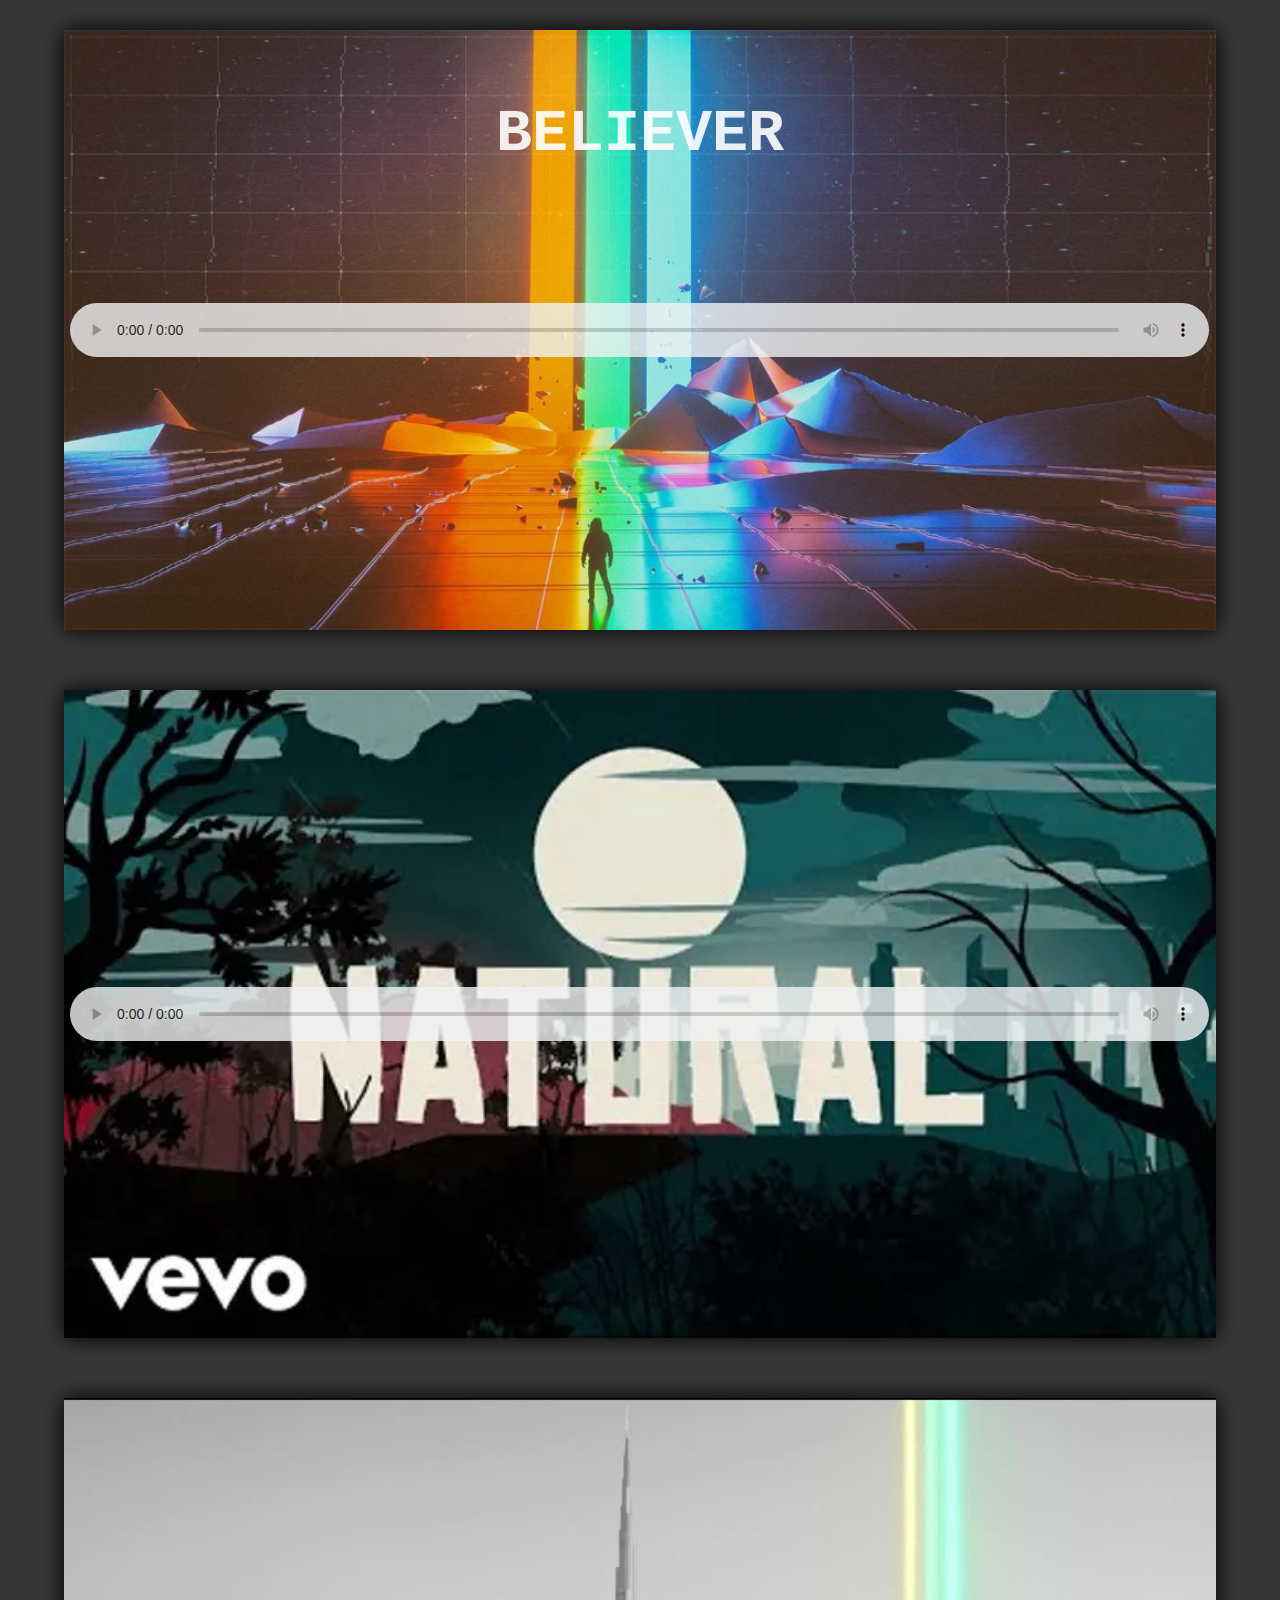
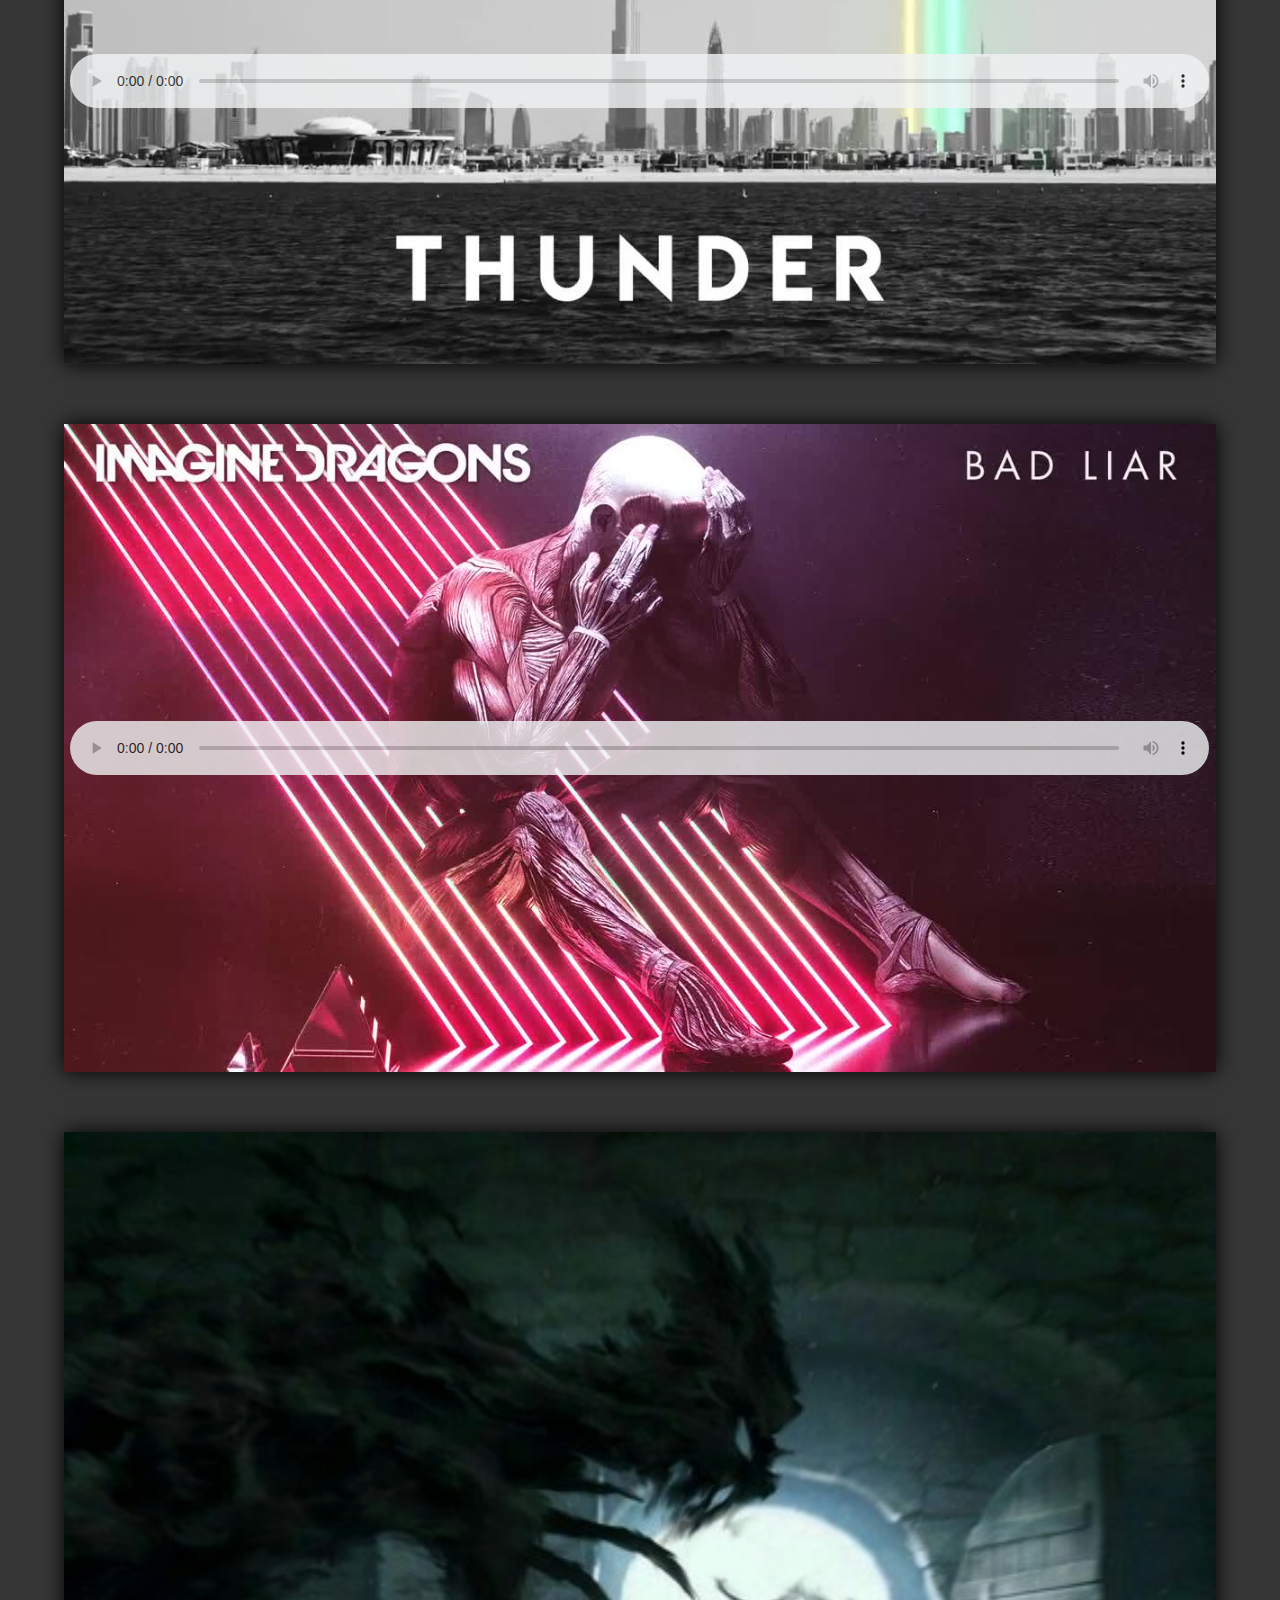
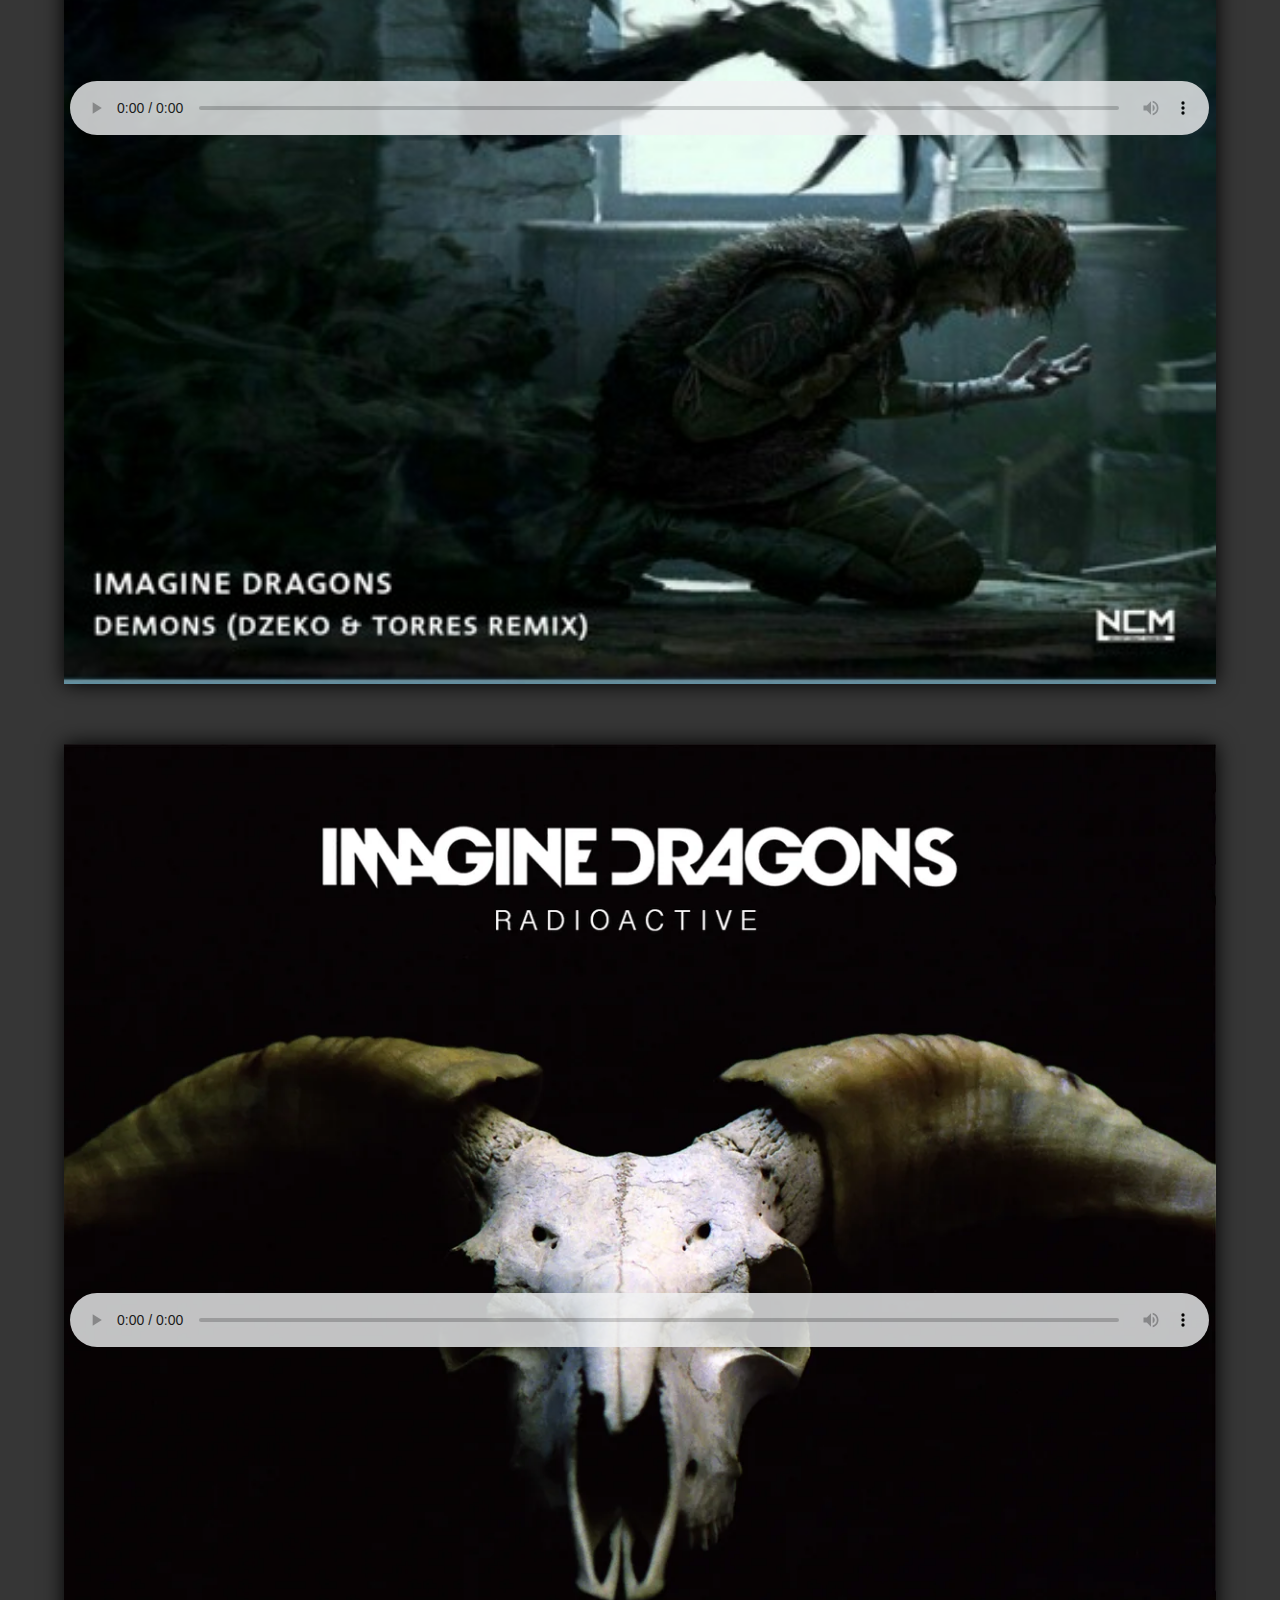
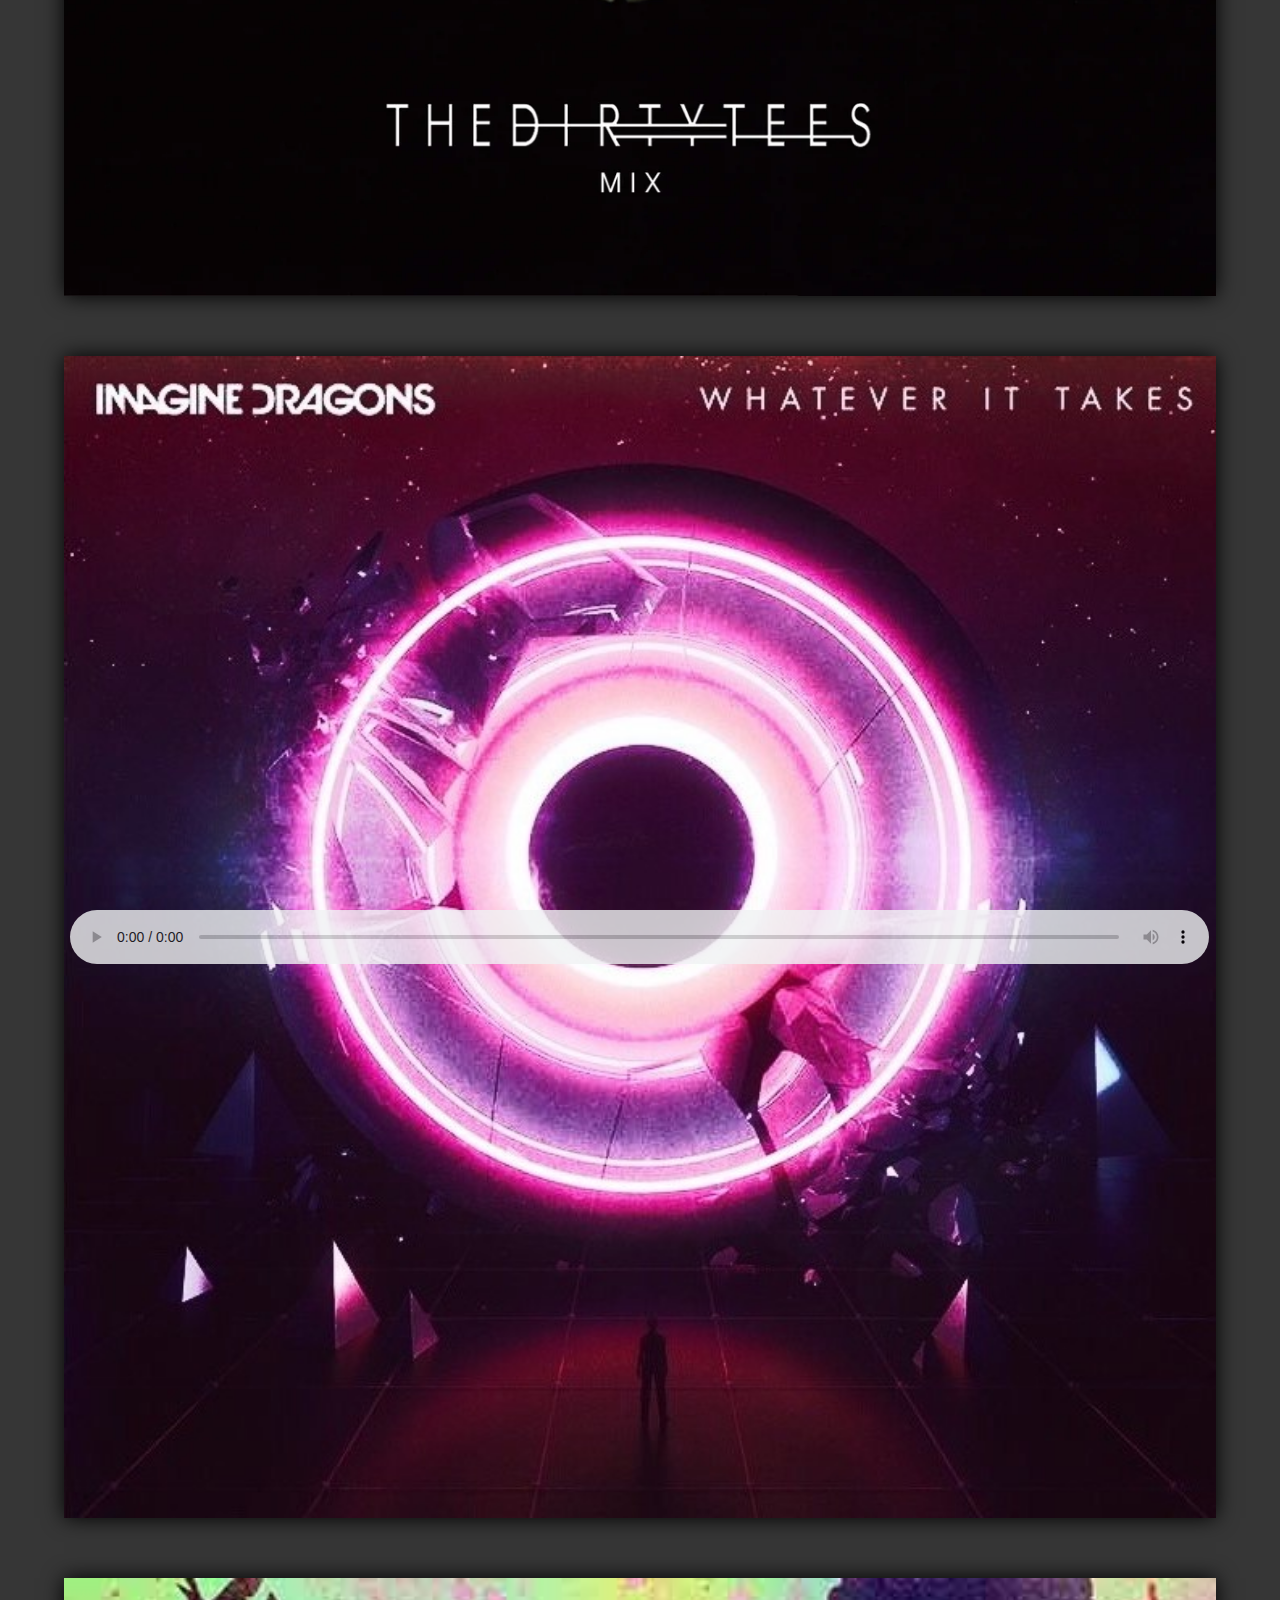
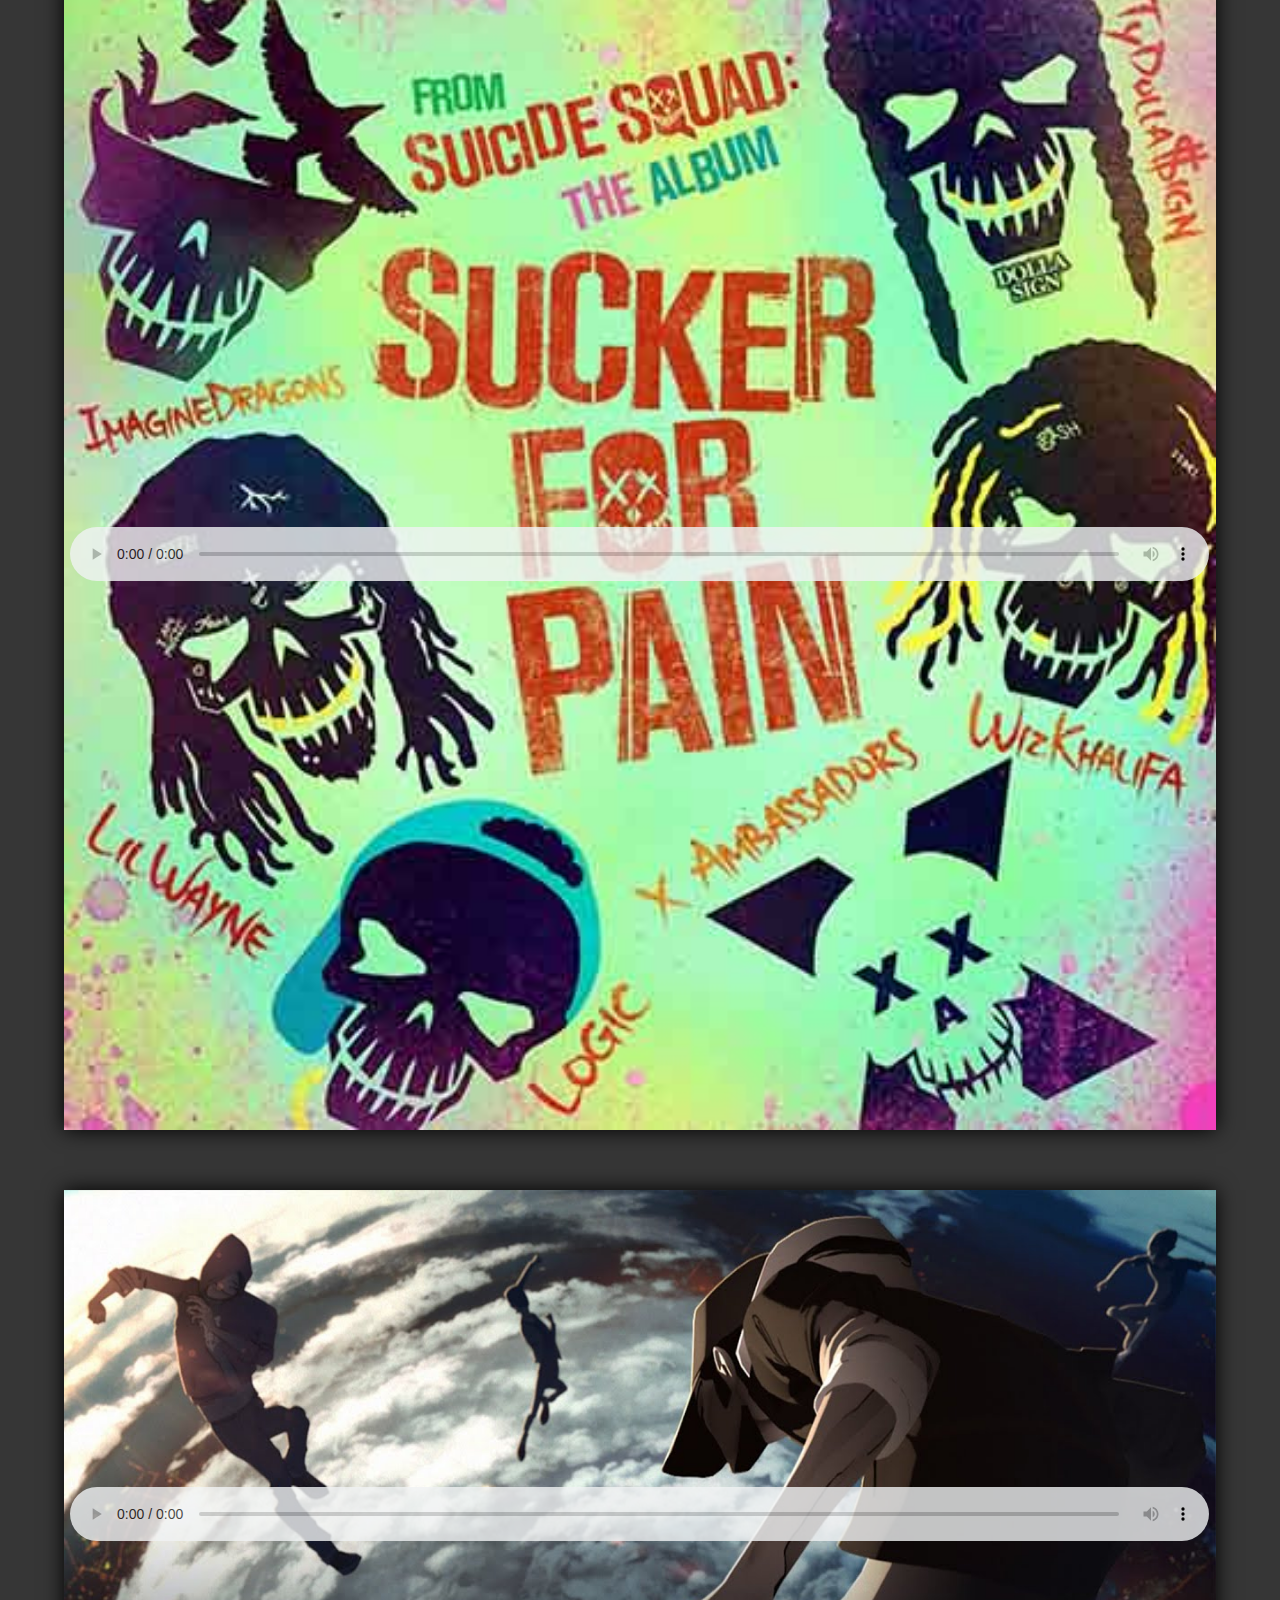
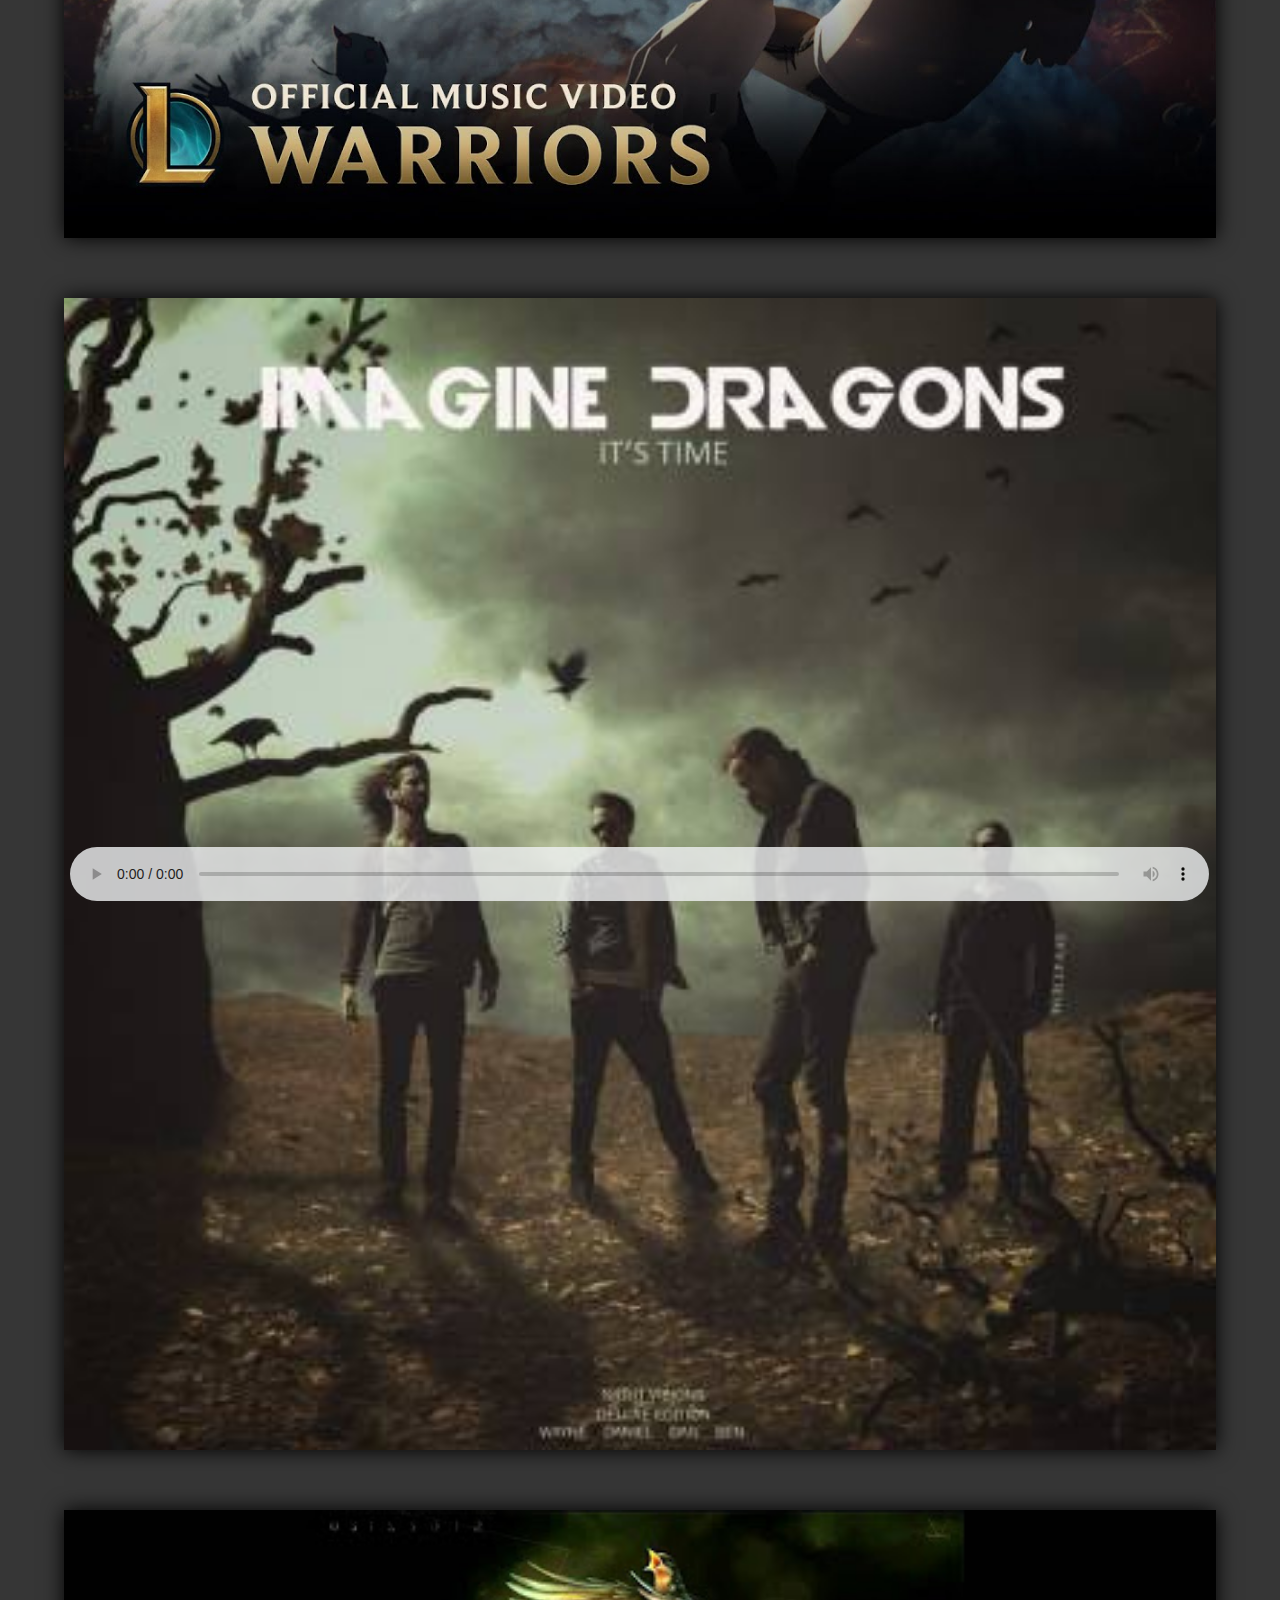
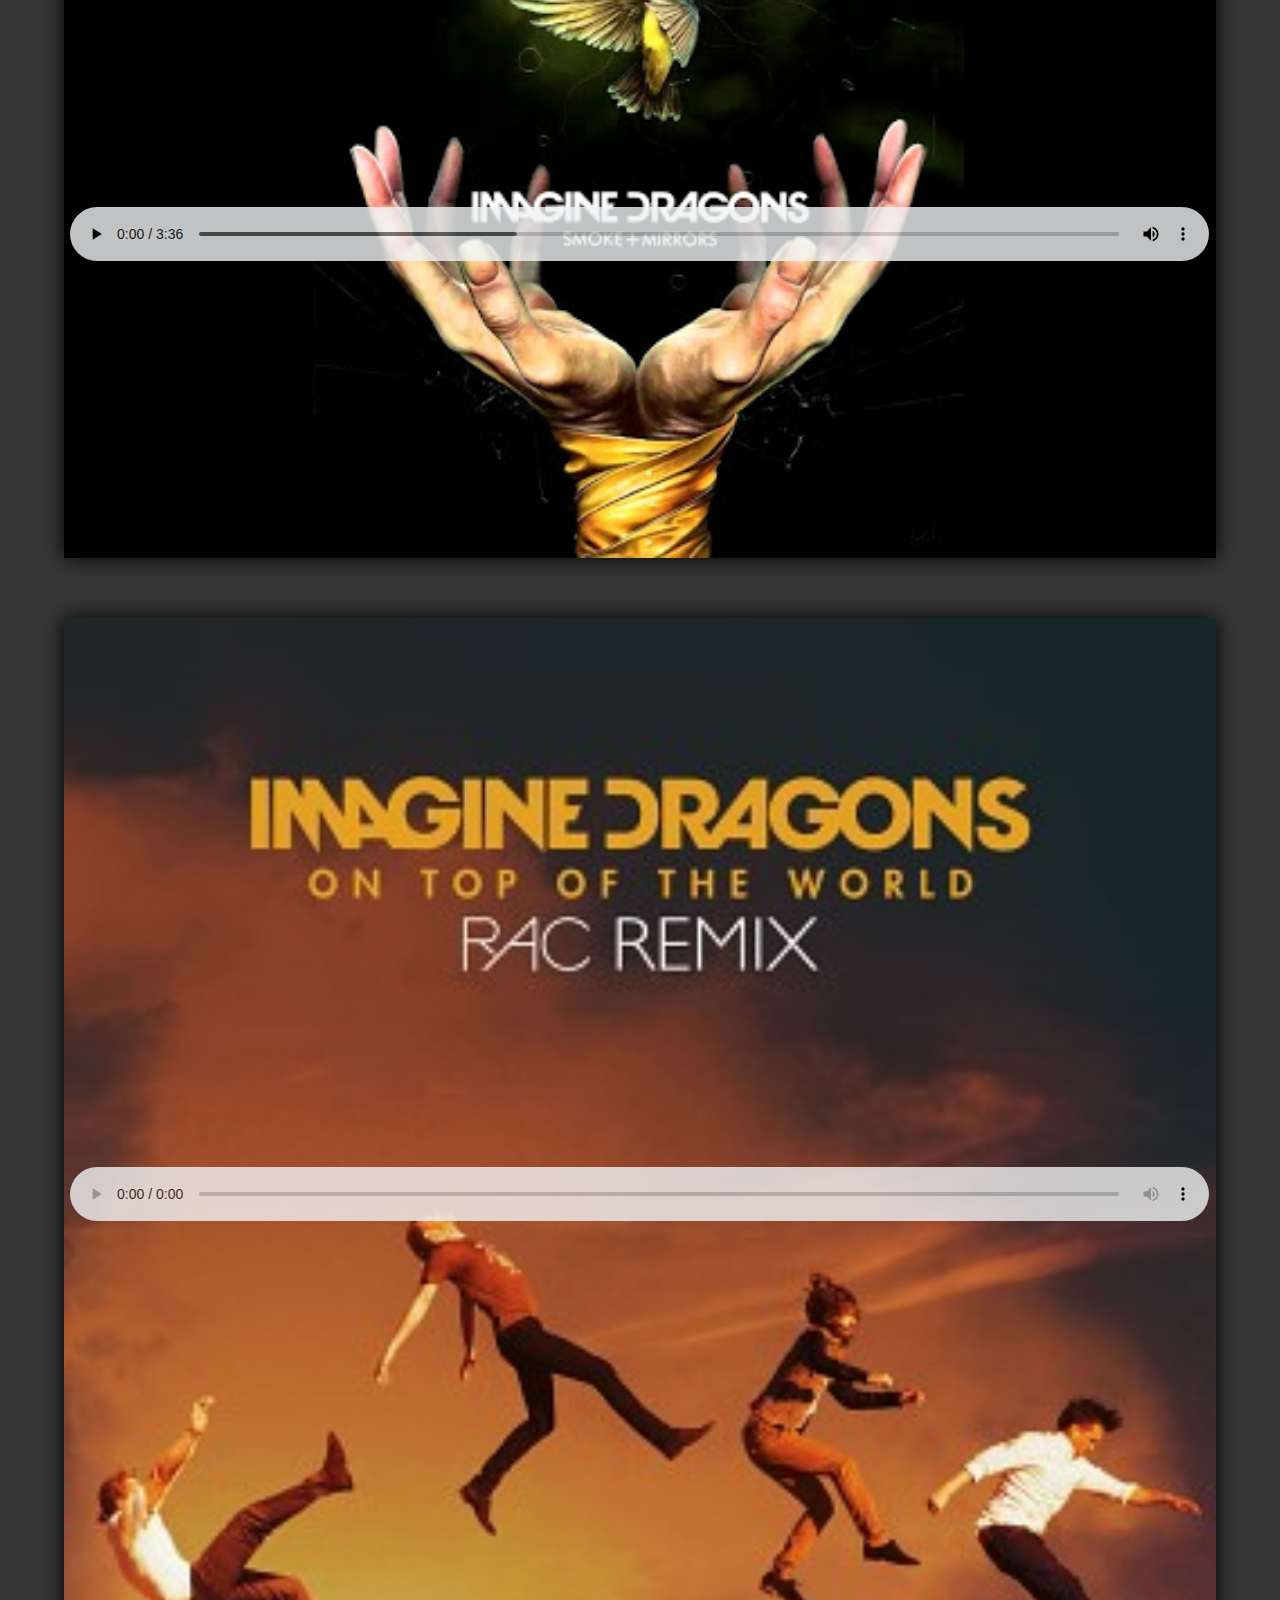
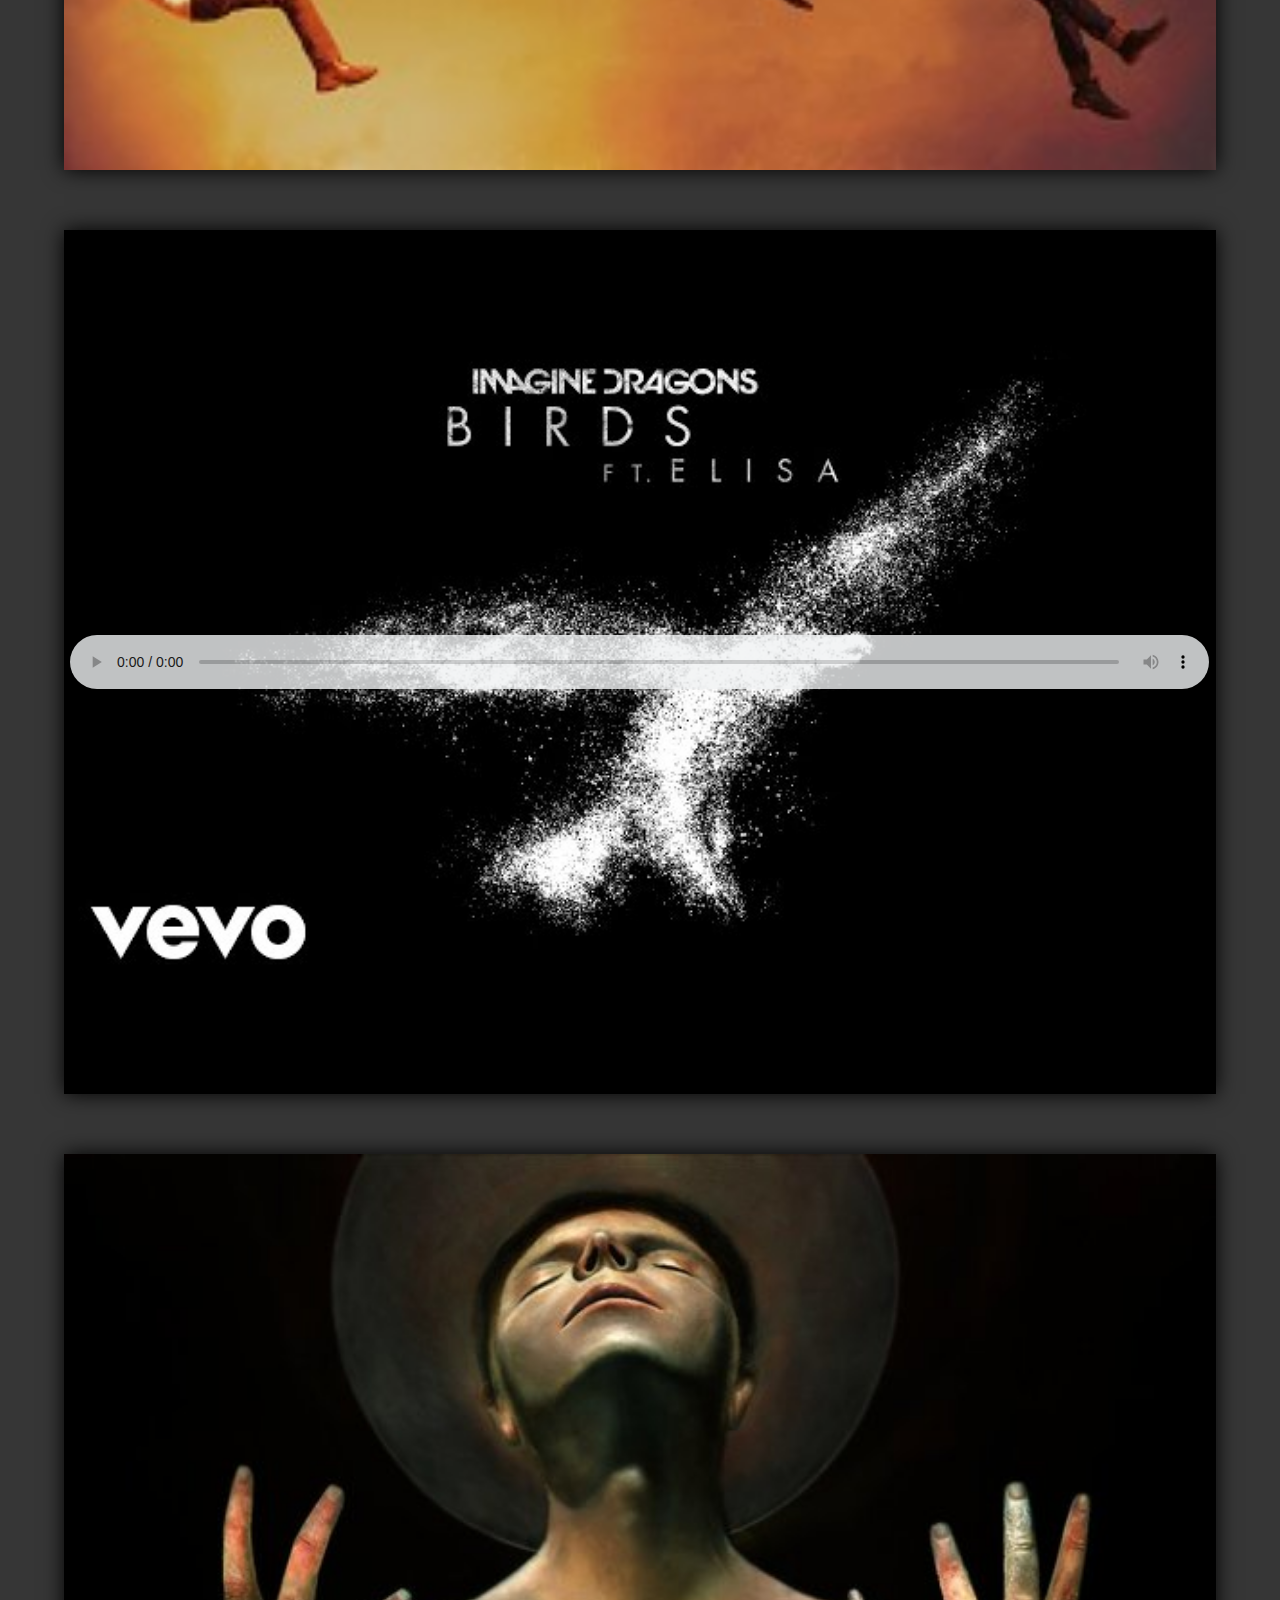
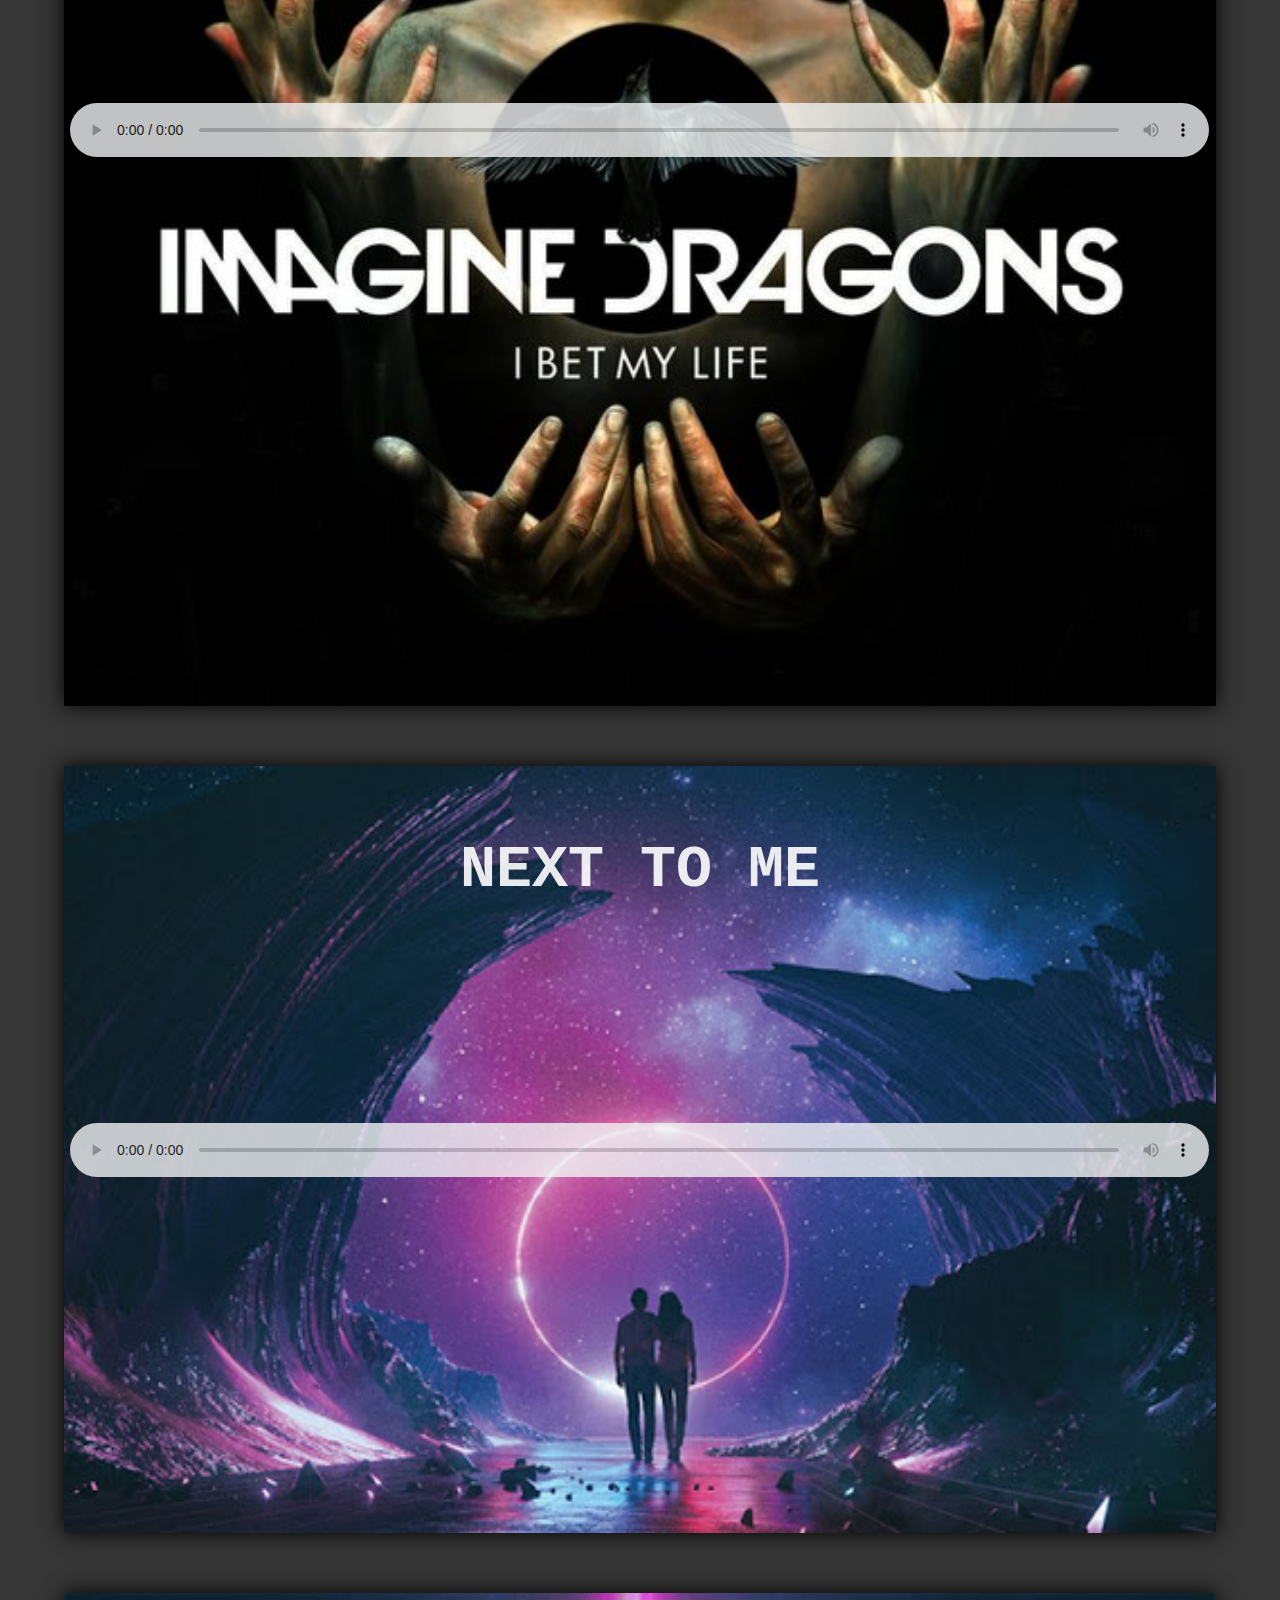
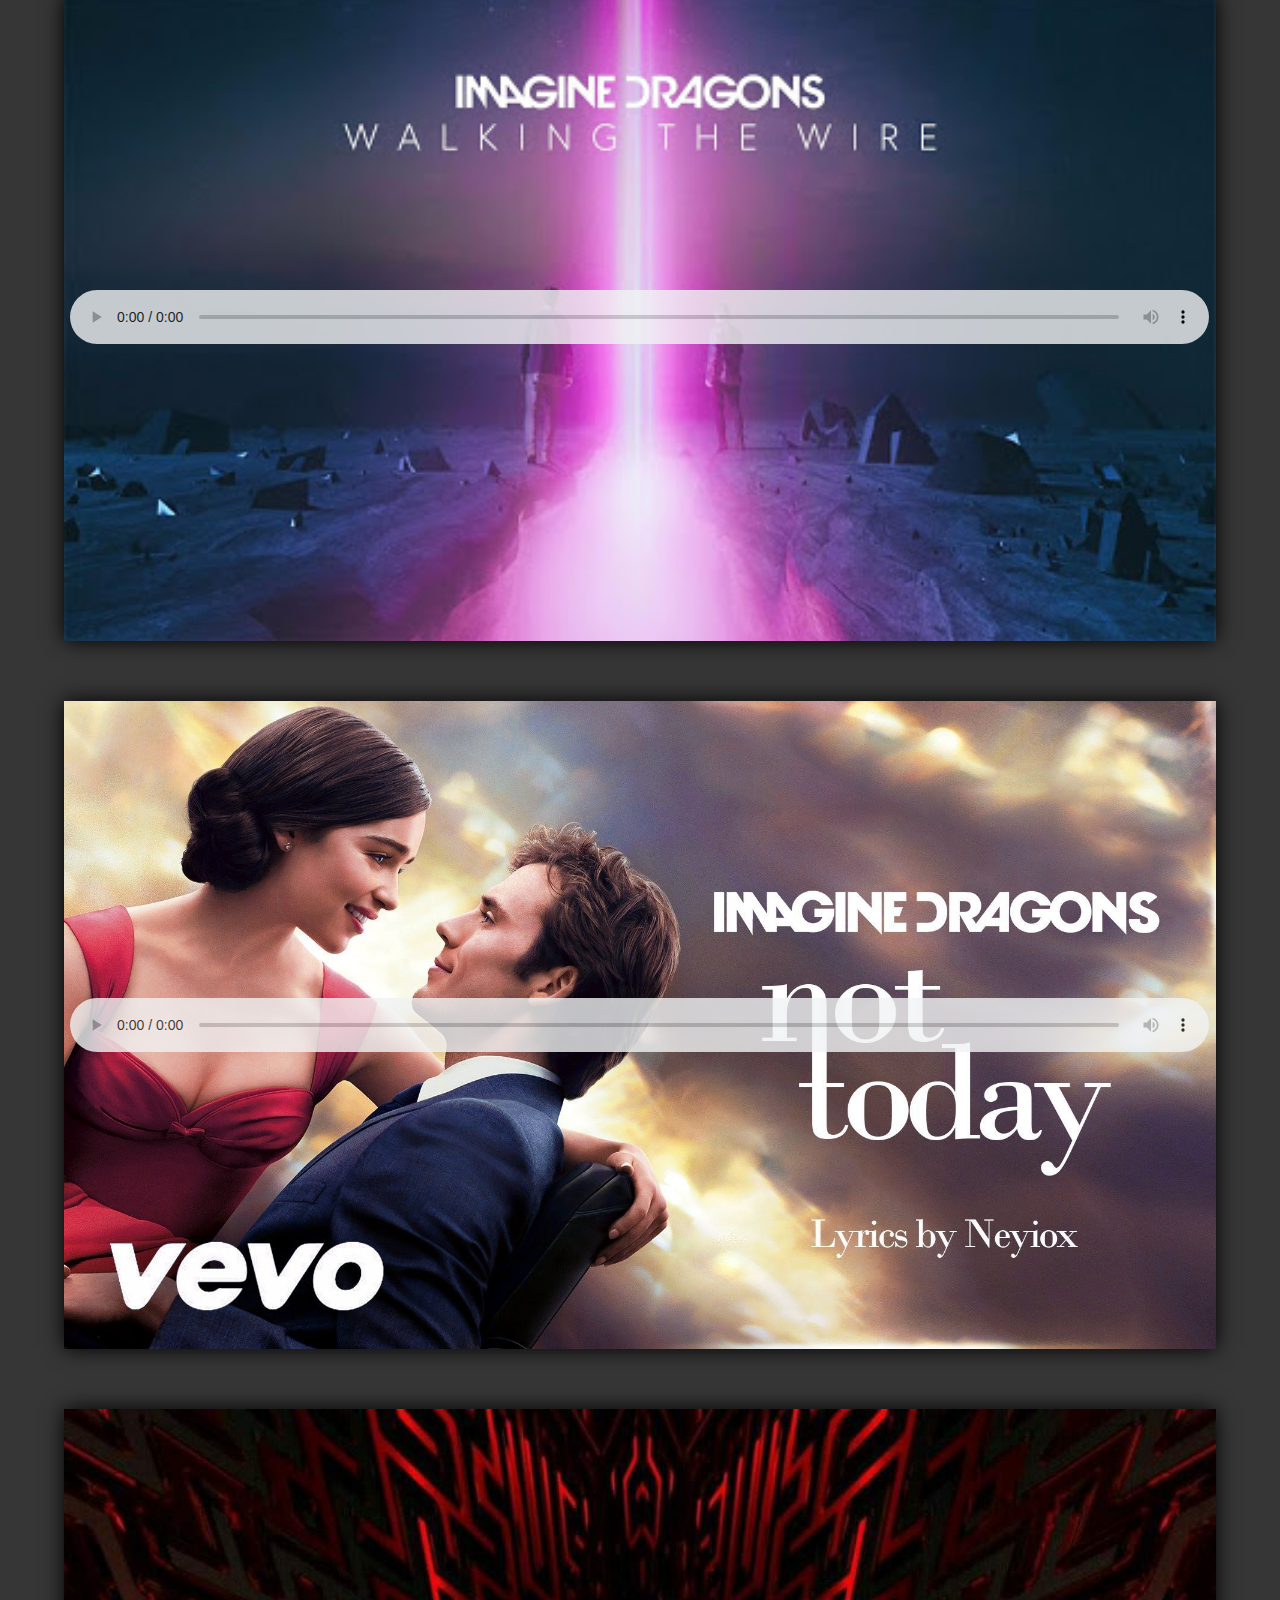
==== index.html @ 6bf40a87 "Add files via upload" ====
<!DOCTYPE html>
<html lang="en">
<head>
    <meta charset="UTF-8">
    <meta name="viewport" content="width=device-width, initial-scale=1.0">
    <link rel="stylesheet" href="style.css">
    <link rel="shortcut icon" href="songs/logo.png" type="image/png">
    <title>ImagineDragonsMusic</title>
</head>
<body>
    <div class="lo" id="lo"></div>
    <div class="lod" id="lod"></div>
    <div class="beliv" id="beliv">
        <H1>BELIEVER</H1>
        <img src="songs/belivet_im.jpg" alt="" class="bel_img" id="bel_img">
        <audio src="songs/beliv.mp3" controls loop><source src="beliv.mp3" type="audio/mpeg">error</audio>
    </div>
    <div class="nat" id="nat">
        <img src="songs/i.webp" alt="" class="bel_img" id="bel_img">
        <audio src="songs/natural.mp3" controls loop><source src="natural.mp3" type="audio/mpeg">error</audio>
    </div>
    <div class="thu" id="thu">
        <img src="songs/thunder_im.jpg" alt="" class="bel_img" id="bel_img">
        <audio src="songs/thunder.mp3" controls loop><source src="thunder.mp3" type="audio/mpeg">error</audio>
    </div>
    <div class="bad-l" id="bad-l">
        <img src="songs/Bad-Liar_im.jpg" alt="" class="bel_img" id="bel_img">
        <audio src="songs/Bad-Liar.mp3" controls loop><source src="Bad-Liar.mp3" type="audio/mpeg">error</audio>
    </div>
    <div class="dem" id="dem">
        <img src="songs/demons_im.jpg" alt="" class="bel_img" id="bel_img">
        <audio src="songs/demons.mp3" controls loop><source src="demons.mp3" type="audio/mpeg">error</audio>
    </div>
    <div class="rad" id="rad">
        <img src="songs/radioactive.webp" alt="" class="bel_img" id="bel_img">
        <audio src="songs/radioactive_song.mp3" controls loop class="aud6"><source src="demons.mp3" type="audio/mpeg">error</audio>
    </div>
    <div class="weth" id="weth">
        <img src="songs/Weather.jpg" alt="" class="bel_img" id="bel_img">
        <audio src="songs/weather.mp3" controls loop class="aud6"><source src="demons.mp3" type="audio/mpeg">error</audio>
    </div>
    <div class="suk" id="suk">
        <img src="songs/squad.jpg" alt="" class="bel_img" id="bel_img">
        <audio src="songs/squk.mp3" controls loop class="aud6"><source src="demons.mp3" type="audio/mpeg">error</audio>
    </div>
    <div class="suk" id="suk">
        <img src="songs/warrios.jpg" alt="" class="bel_img" id="bel_img">
        <audio src="songs/warr.mp3" controls loop class="aud6"><source src="warr.mp3" type="mpeg">error</audio>
    </div>
    <div class="suk" id="suk">
        <img src="songs/time_im.jpg" alt="" class="bel_img" id="bel_img">
        <audio src="songs/its time.mp3" controls loop class="aud6"><source src="warr.mp3" type="mpeg">error</audio>
    </div>
    <div class="suk" id="suk">
        <img src="songs/sorry_im.jpg" alt="" class="bel_img" id="bel_img">
        <audio src="songs/i am sorry.mp3" controls loop class="aud6"><source src="warr.mp3" type="mpeg">error</audio>
    </div>
    <div class="suk" id="suk">
        <img src="songs/world.jpg" alt="" class="bel_img" id="bel_img">
        <audio src="songs/world.mp3" controls loop class="aud6"><source src="warr.mp3" type="mpeg">error</audio>
    </div>
    <div class="suk" id="suk">
        <img src="songs/bird.jpg" alt="" class="bel_img" id="bel_img">
        <audio src="songs/birds.mp3" controls loop class="aud6"><source src="warr.mp3" type="mpeg">error</audio>
    </div>
    <div class="suk" id="suk">
        <img src="songs/life.jpg" alt="" class="bel_img" id="bel_img">
        <audio src="songs/life.mp3" controls loop class="aud6"><source src="warr.mp3" type="mpeg">error</audio>
    </div>
    <div class="suk" id="suk">
        <h1>NEXT TO ME</h1>
        <img src="songs/Next.jpg" alt="" class="bel_img" id="bel_img">
        <audio src="songs/Next.mp3" controls loop class="aud6"><source src="warr.mp3" type="mpeg">error</audio>
    </div>
    <div class="suk" id="suk">
        <img src="songs/here.jpg" alt="" class="bel_img" id="bel_img">
        <audio src="songs/were.mp3" controls loop class="aud6"><source src="warr.mp3" type="mpeg">error</audio>
    </div>
    <div class="suk" id="suk">
        <img src="songs/today.jpg" alt="" class="bel_img" id="bel_img">
        <audio src="songs/today.mp3" controls loop class="aud6"><source src="warr.mp3" type="mpeg">error</audio>
    </div>
    <div class="suk" id="suk">
        <img src="songs/are.jpg" alt="" class="bel_img" id="bel_img">
        <audio src="songs/are.mp3" controls loop class="aud6"><source src="warr.mp3" type="mpeg">error</audio>
    </div>
    <div class="suk" id="suk">
        <img src="songs/zero.jpg" alt="" class="bel_img" id="bel_img">
        <audio src="songs/zero.mp3" controls loop class="aud6"><source src="warr.mp3" type="mpeg">error</audio>
    </div>
    <div class="suk" id="suk">
        <img src="songs/mons.png" alt="" class="bel_img" id="bel_img">
        <audio src="songs/mons.mp3" controls loop class="aud6"><source src="warr.mp3" type="mpeg">error</audio>
    </div>
    <div class="suk" id="suk">
        <img src="songs/trouble.jpg" alt="" class="bel_img" id="bel_img">
        <audio src="songs/trouble.mp3" controls loop class="aud6"><source src="warr.mp3" type="mpeg">error</audio>
    </div>
    <div class="suk" id="suk">
        <h1 class="k">BLEEDING OUT</h1>
        <img src="songs/out.jpg" alt="" class="bel_img" id="bel_img">
        <audio src="songs/out.mp3" controls loop class="aud6"><source src="warr.mp3" type="mpeg">error</audio>
    </div>
    <script src="index.js">
       
    </script>
</body>
</html>
---- style.css ----
div{
    display: grid;
    padding-top: 30px;
    padding-bottom: 30px;
    margin-top: 0px;
    background: rgb( 54, 54, 54);
    position: relative;
    /*box-shadow: inset 0px 0px 30px rgb(0, 0, 0),
                0px 0px 60px rgb(0, 0, 0);
    border-bottom: #fcce00 5px solid;       
    border-top: #fcce00 5px solid;*/
}
img{
    width: 90%;
    margin: auto;
    box-shadow: 0px 0px 20px rgb(0, 0, 0);
}
audio{
    width: 89%;
    border:none;
    border-radius: none;
    margin-left: auto;
    margin-right: auto;
    left: 0;
    right: 0;
    text-align: center;
    opacity: 0.8;
    position: absolute;
    top: 50%;
    transform: translate(0,-50%);
    
}
.lo{
    position: fixed;
    width: 100%;
    height: 100%;
    z-index: 2;
    left: 0;
    top: 0;
    background: #000;
}
.lod{
    position: fixed;
    width: 100px;
    height: 100px;
    z-index: 4;
    left: 50%;
    top: 50%;
    margin: 0;
    padding: 0;
    background: #000;
    border: 10px rgb(255, 255, 255) solid;
    transform: translate(-50%,-50%);
    border-radius: 100px;
    border-top-color: blue;
    animation: spinder 900ms infinite linear;
}
.del{
    display: none;
}
@keyframes spinder {
    from{
        transform: translate(-50%,-50%) rotate(0deg);
    }
    100%{
        transform: translate(-50%,-50%) rotate(360deg);
    }
}
h1{
    position: absolute;
    width: 100%;
    text-align: center;
    font-size: 60px;
    margin-top: 100px;
    color: white;
    opacity: 0.9;
    font-family:'Courier New';
}
body{
    display: grid;
    margin: 0;
    padding: 0;
    background: #8121ff;
}
::-webkit-scrollbar {
    width: 10px;
    background: rgb( 54, 54, 54);
}
::-webkit-scrollbar-track {
    -webkit-border-radius: 10px;
    border-radius: 10px;
}
::-webkit-scrollbar-thumb {
    -webkit-border-radius: 10px;
    border-radius: 10px;
    background: linear-gradient(rgb(255, 158, 46),rgb(85, 252, 160),rgb(115, 234, 255)); 
}
@media (min-width:1450px){
    h1{
        position: absolute;
        width: 100%;
        text-align: center;
        font-size: 260px;
        margin-top: 100px;
        color: white;
        opacity: 0.9;
        font-family:'Courier New';
    }
    .k{
        position: absolute;
        width: 100%;
        text-align: center;
        font-size: 180px;
        margin-top: 100px;
        color: white;
        opacity: 0.9;
        font-family:'Courier New';
    }
}
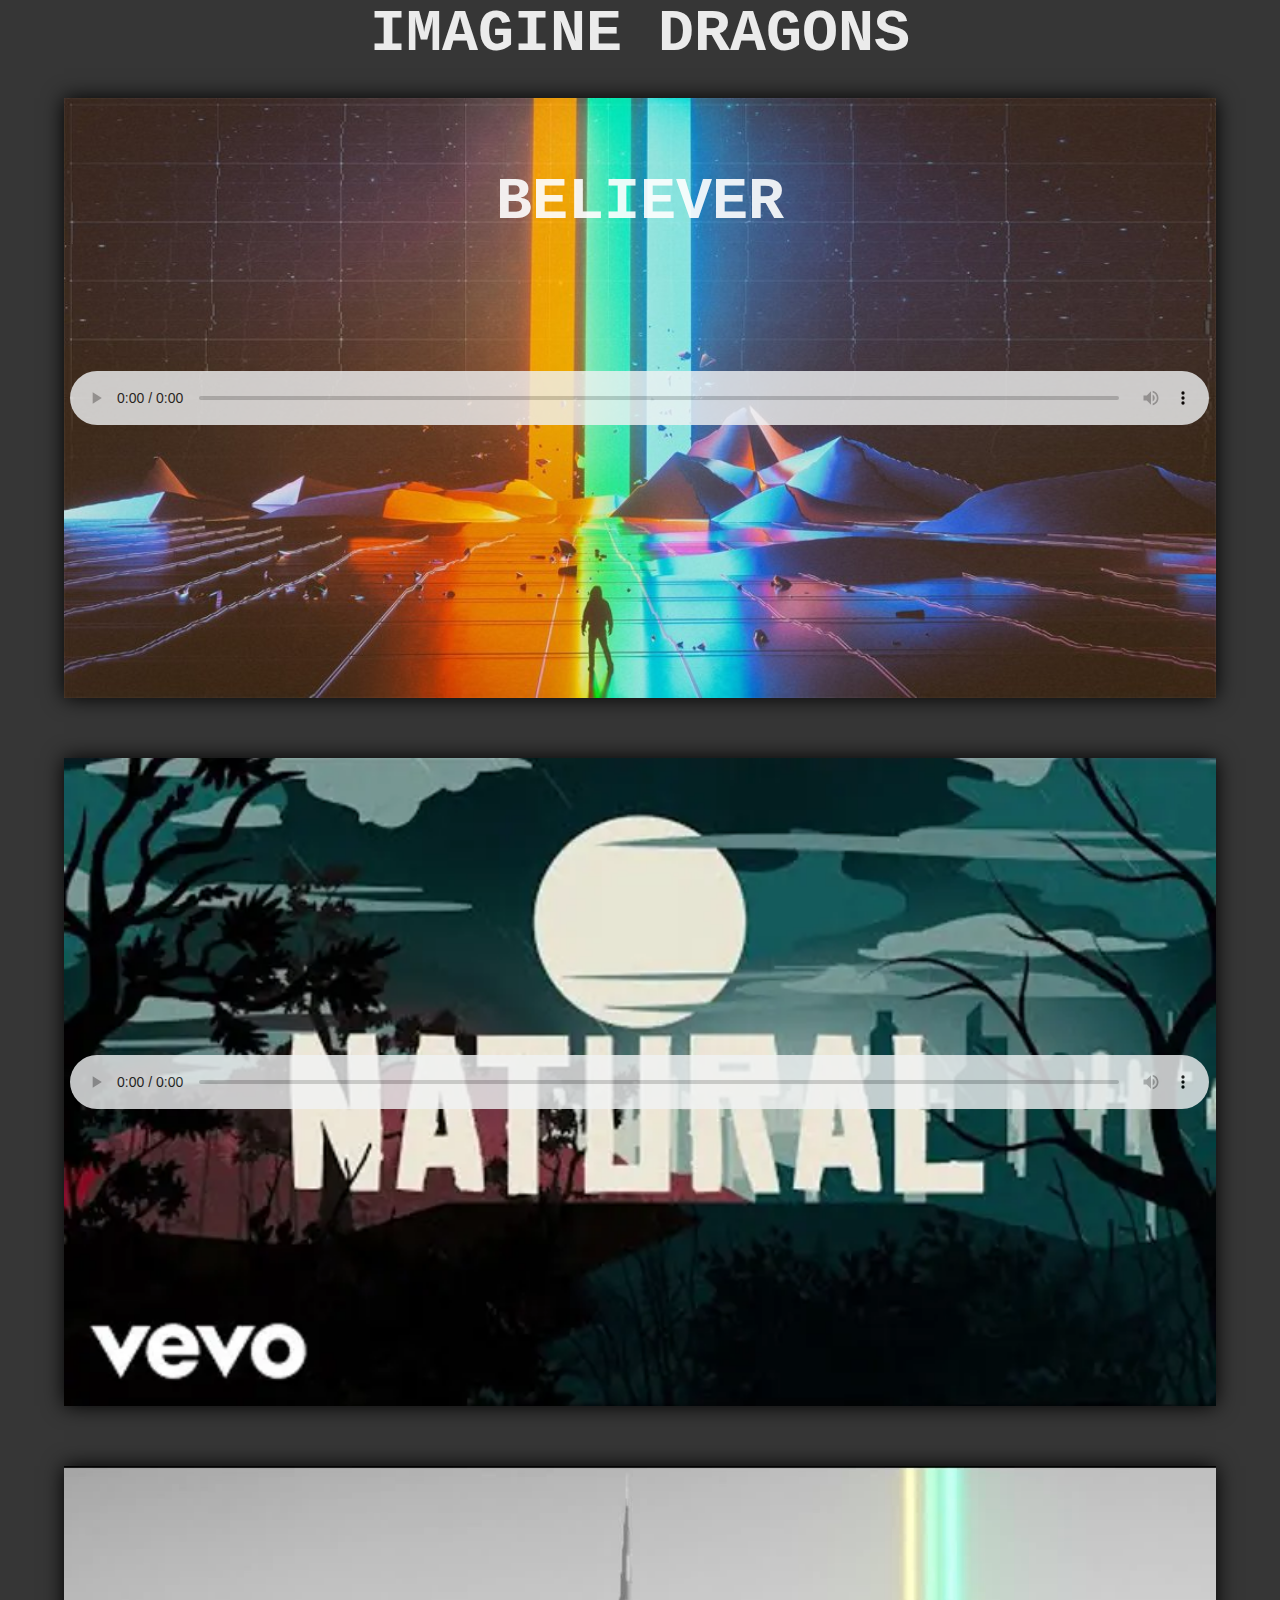
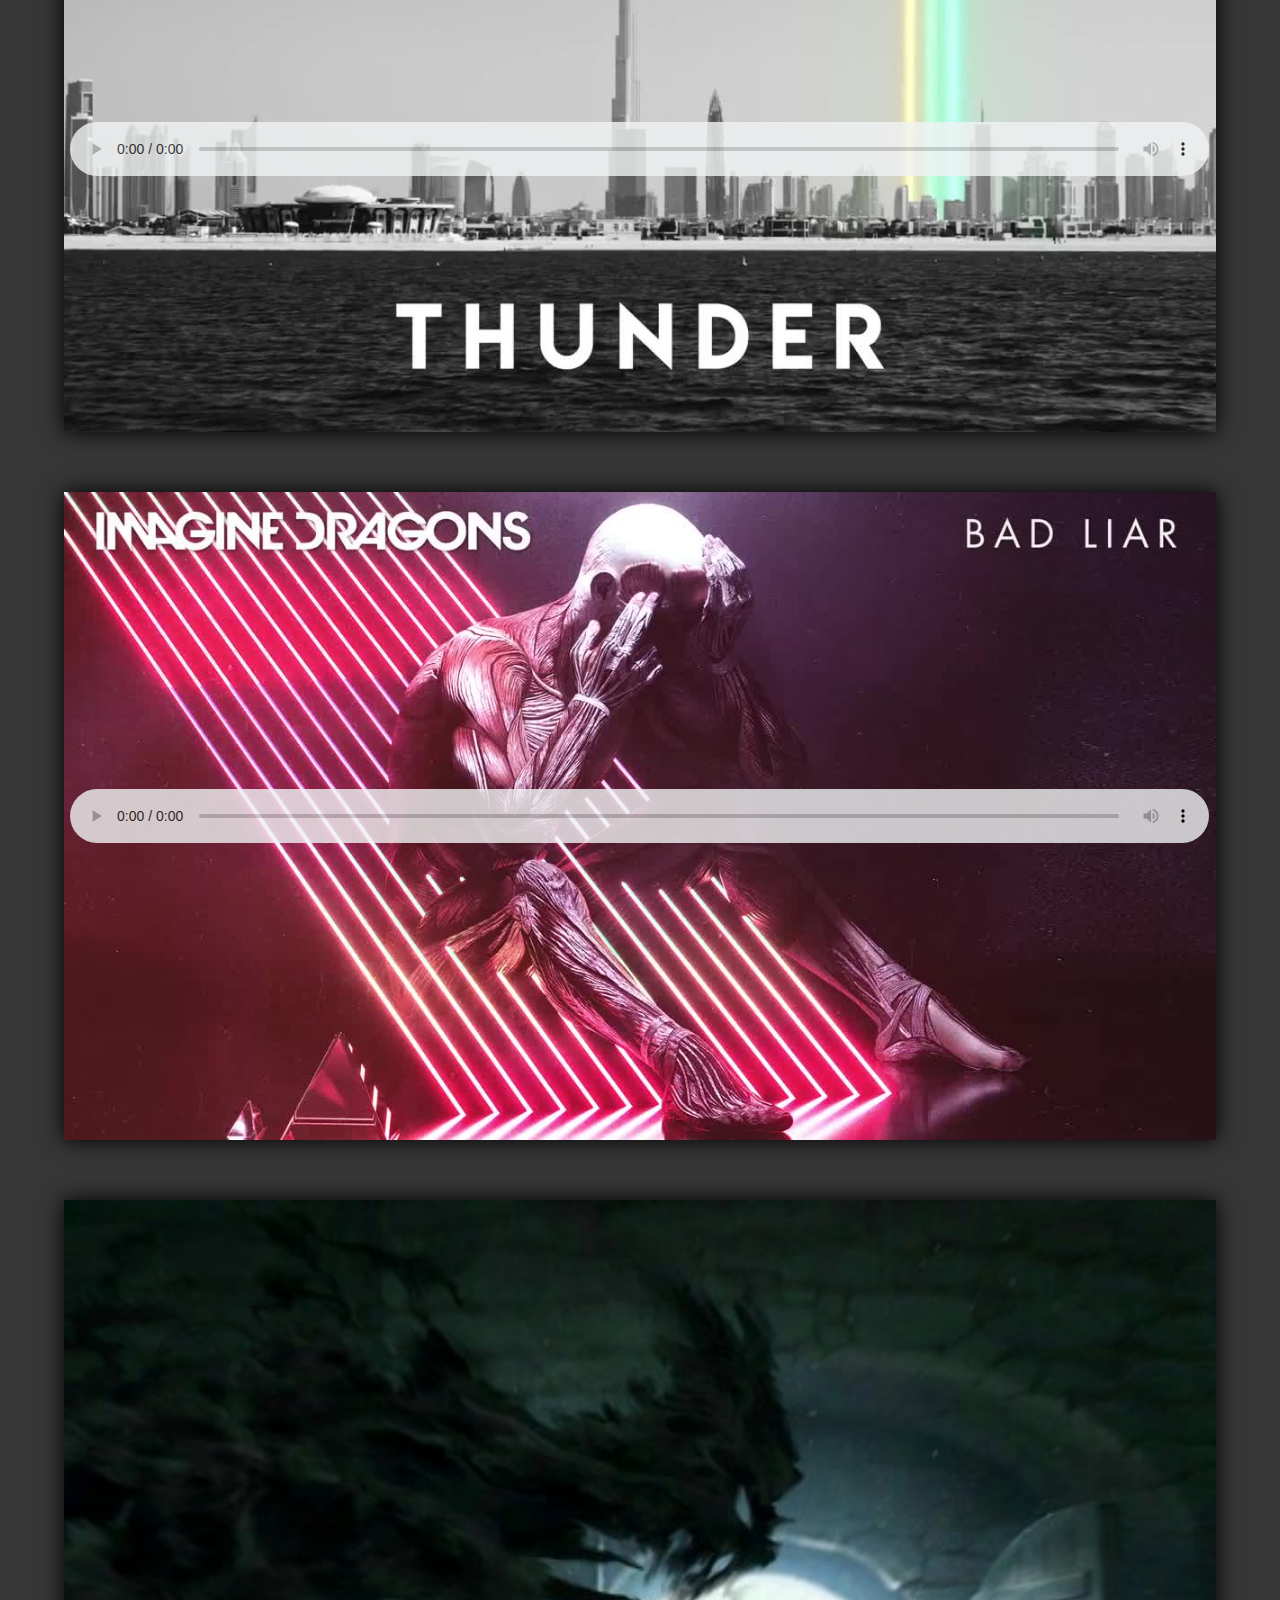
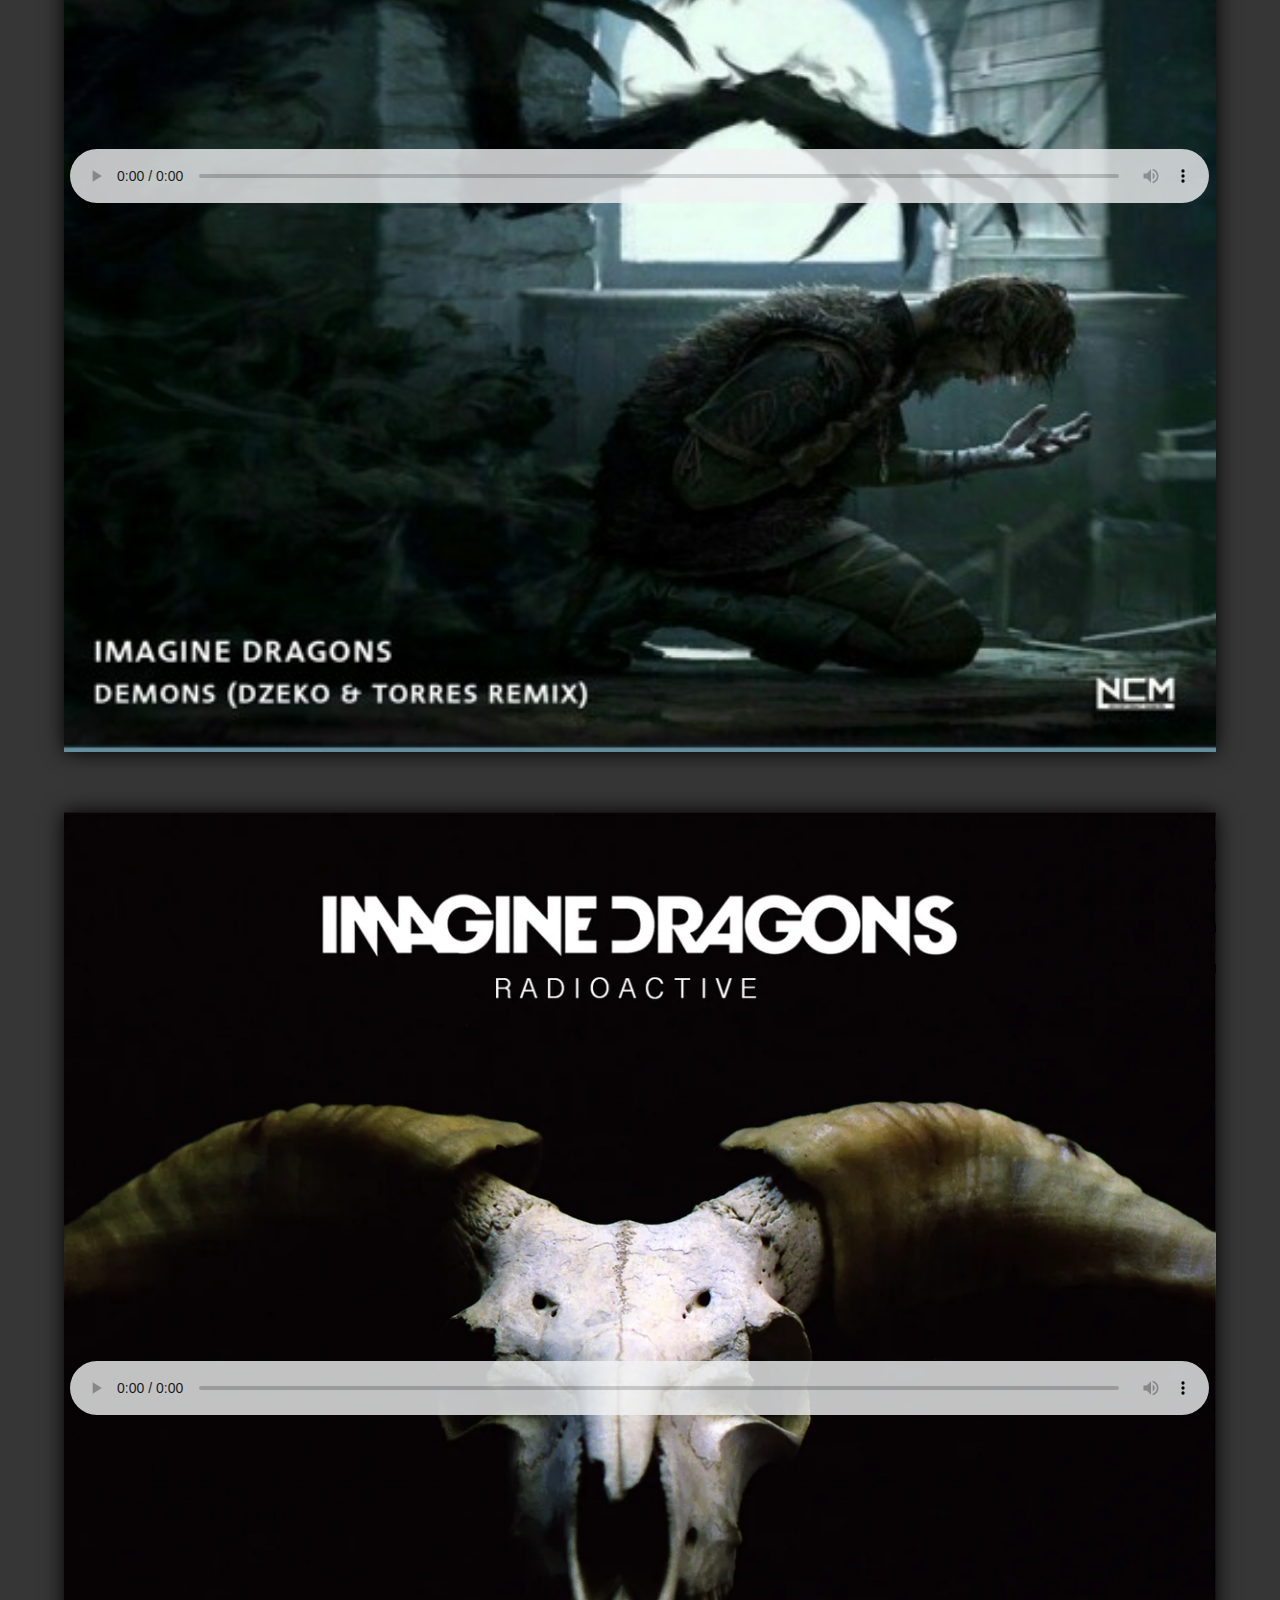
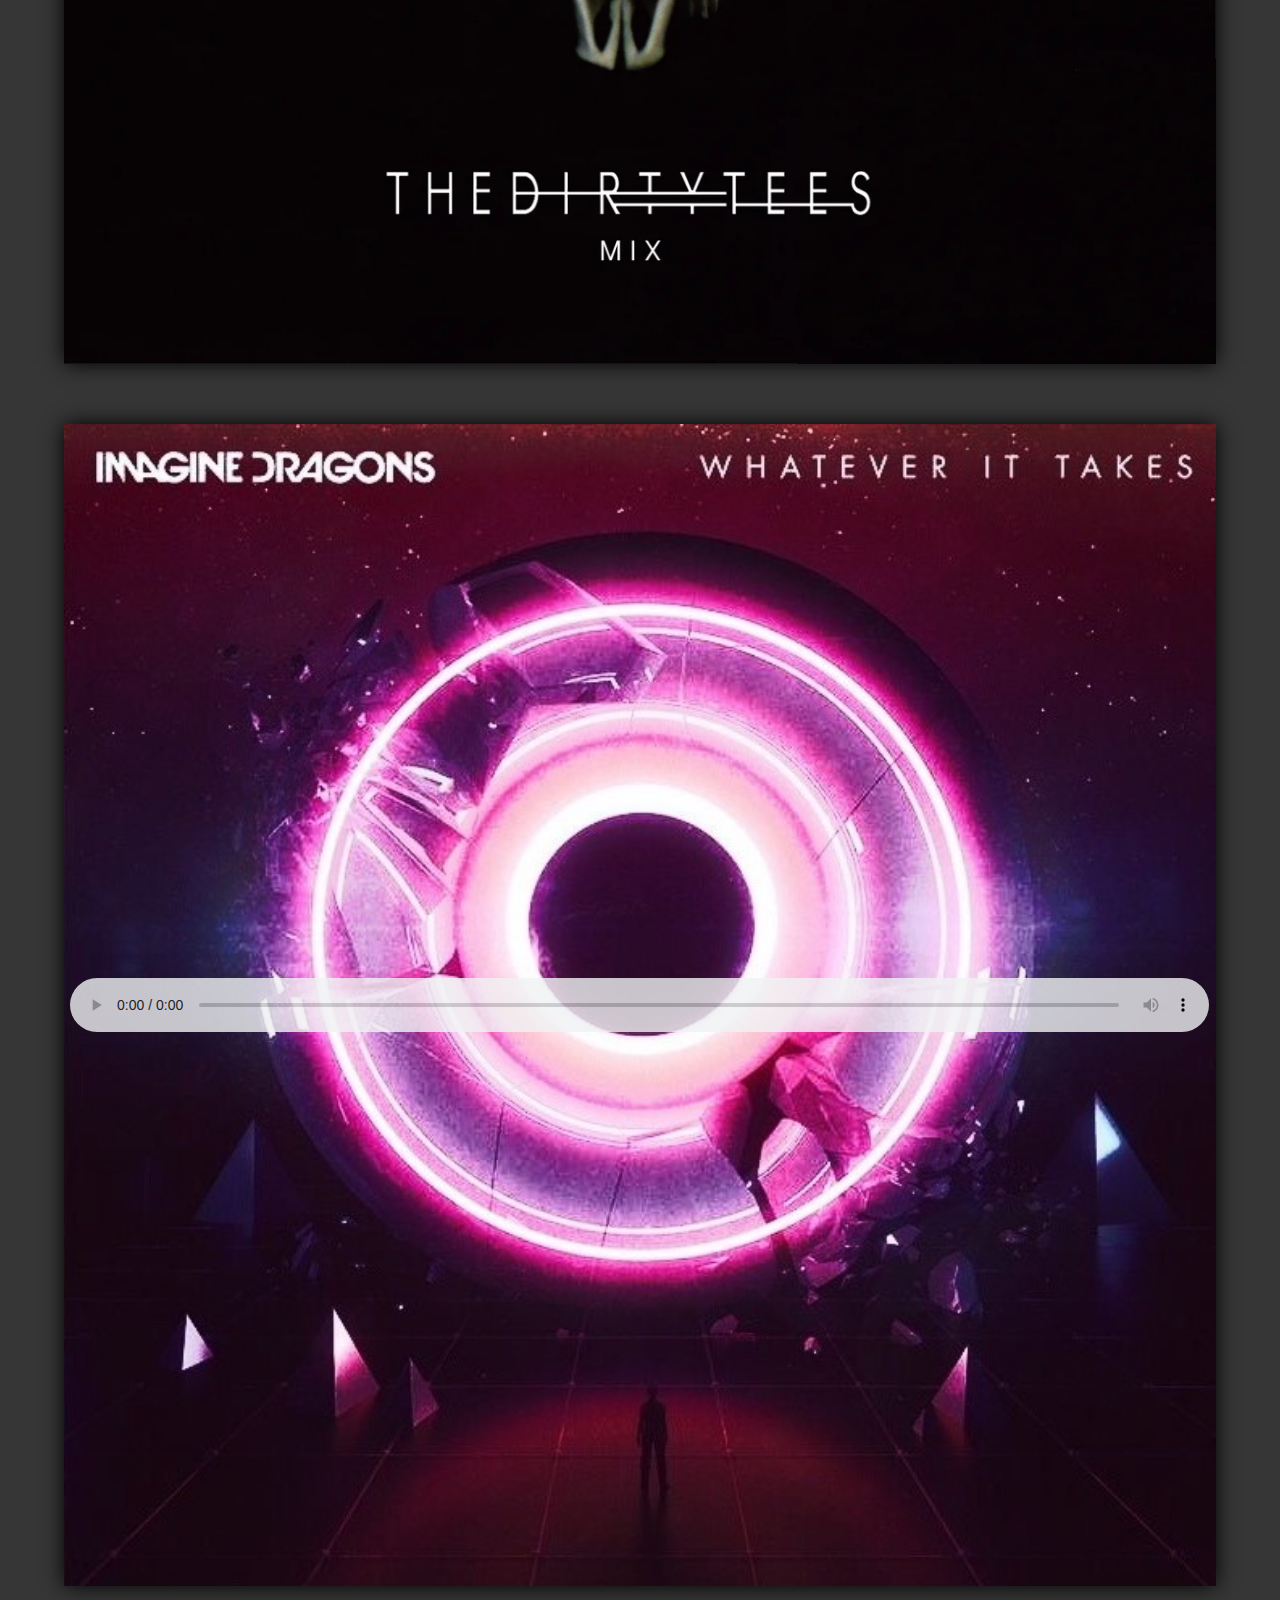
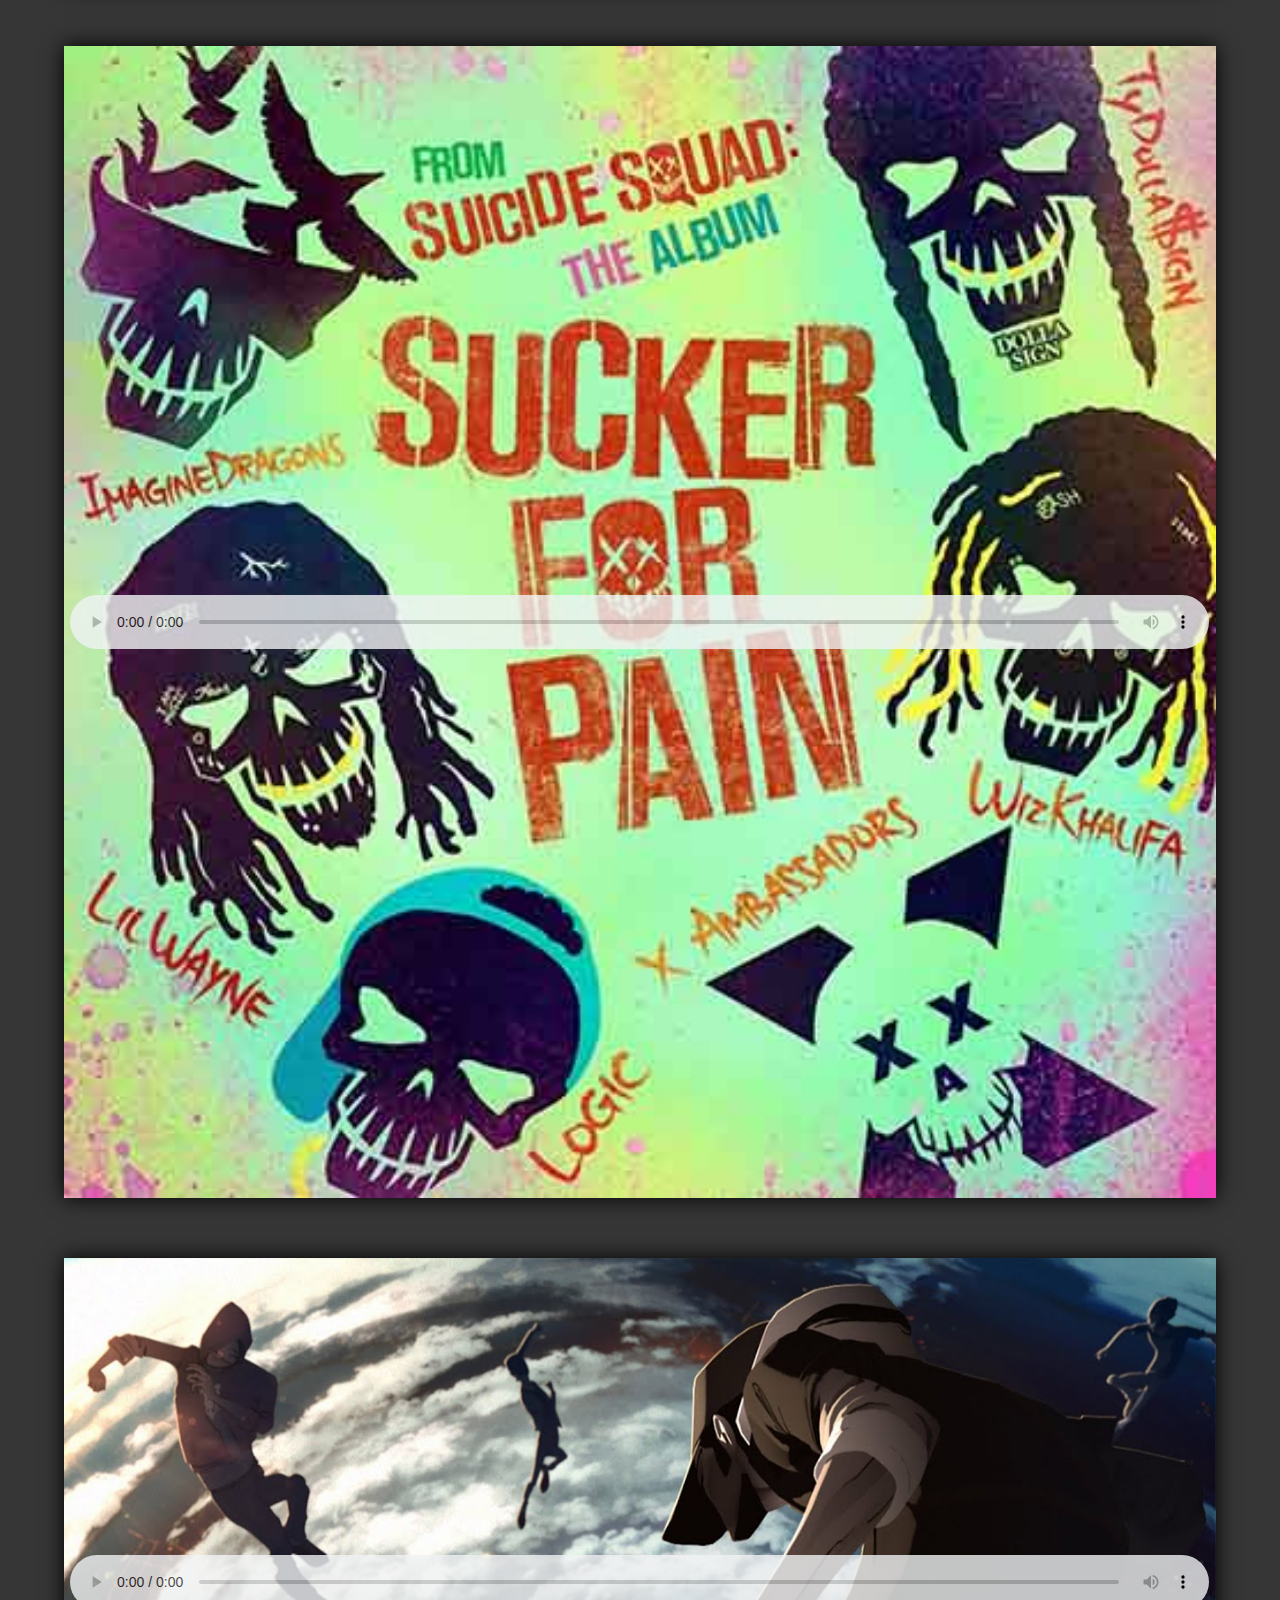
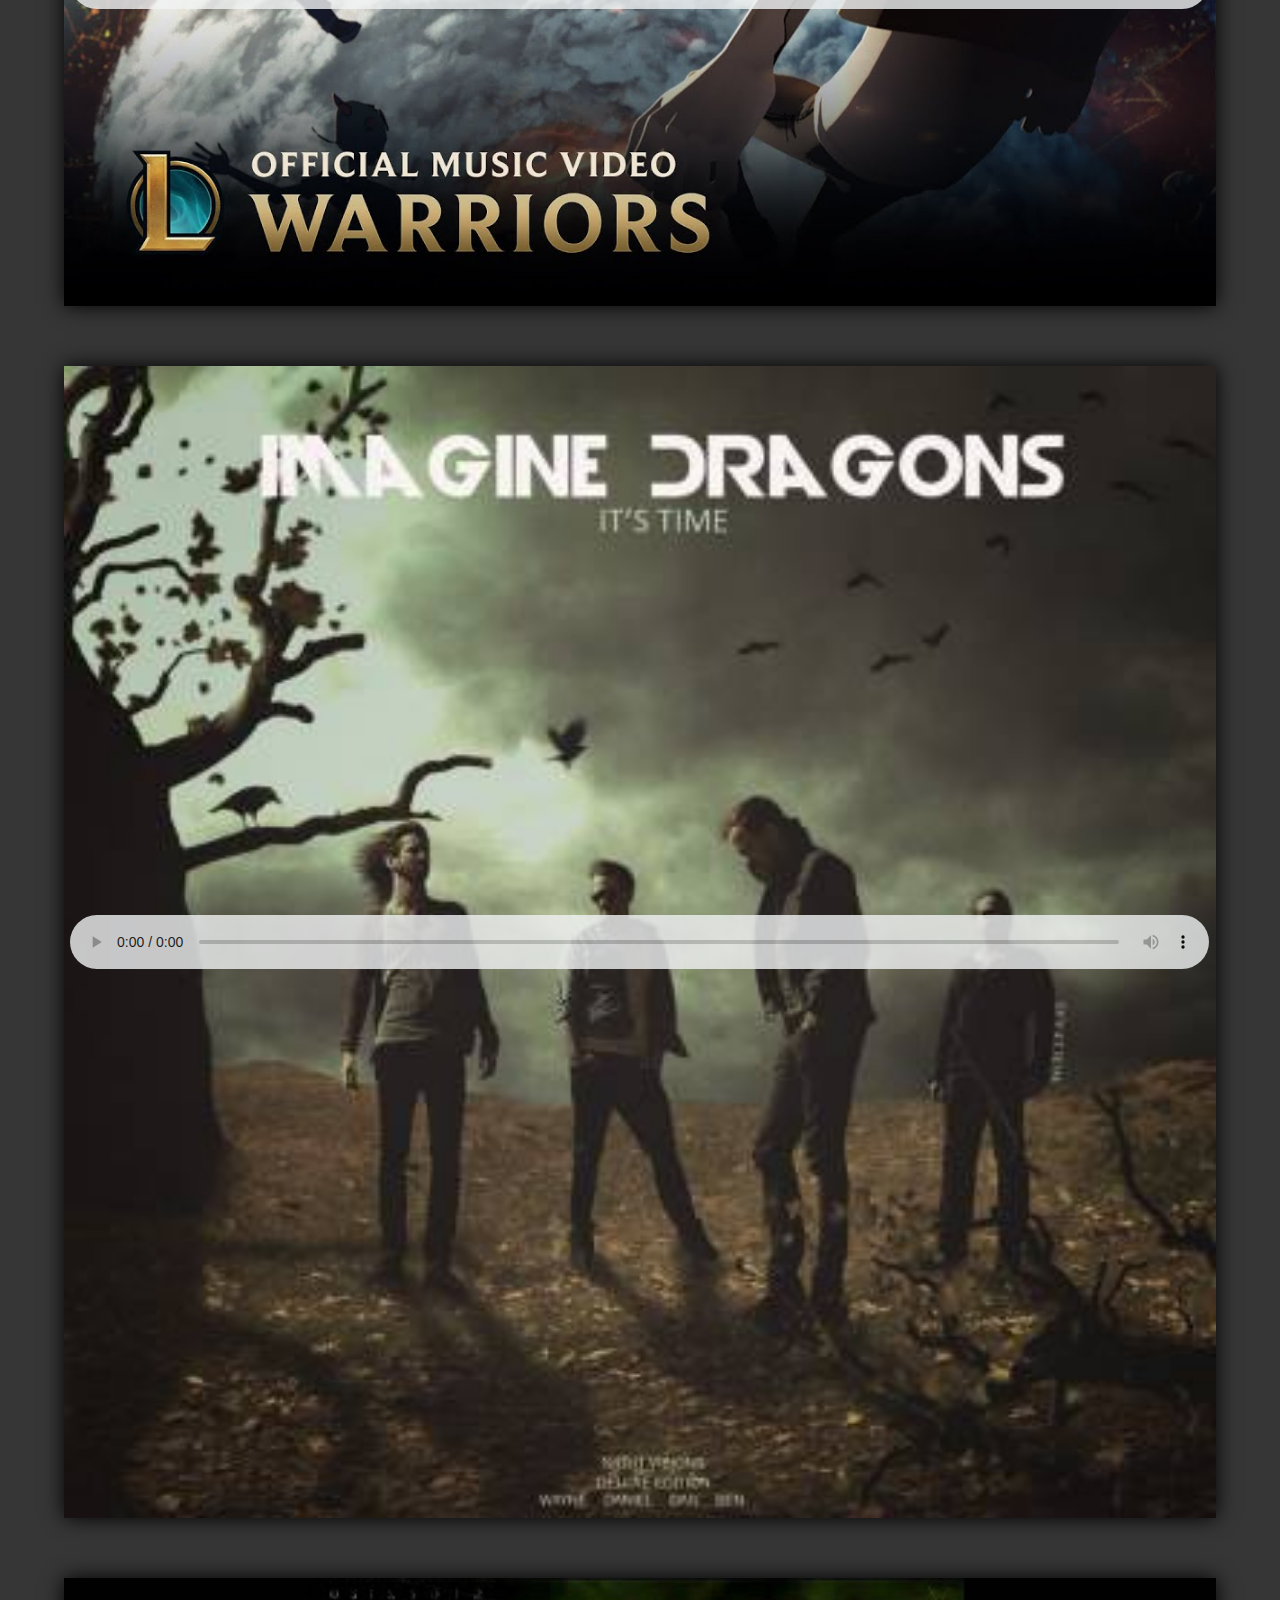
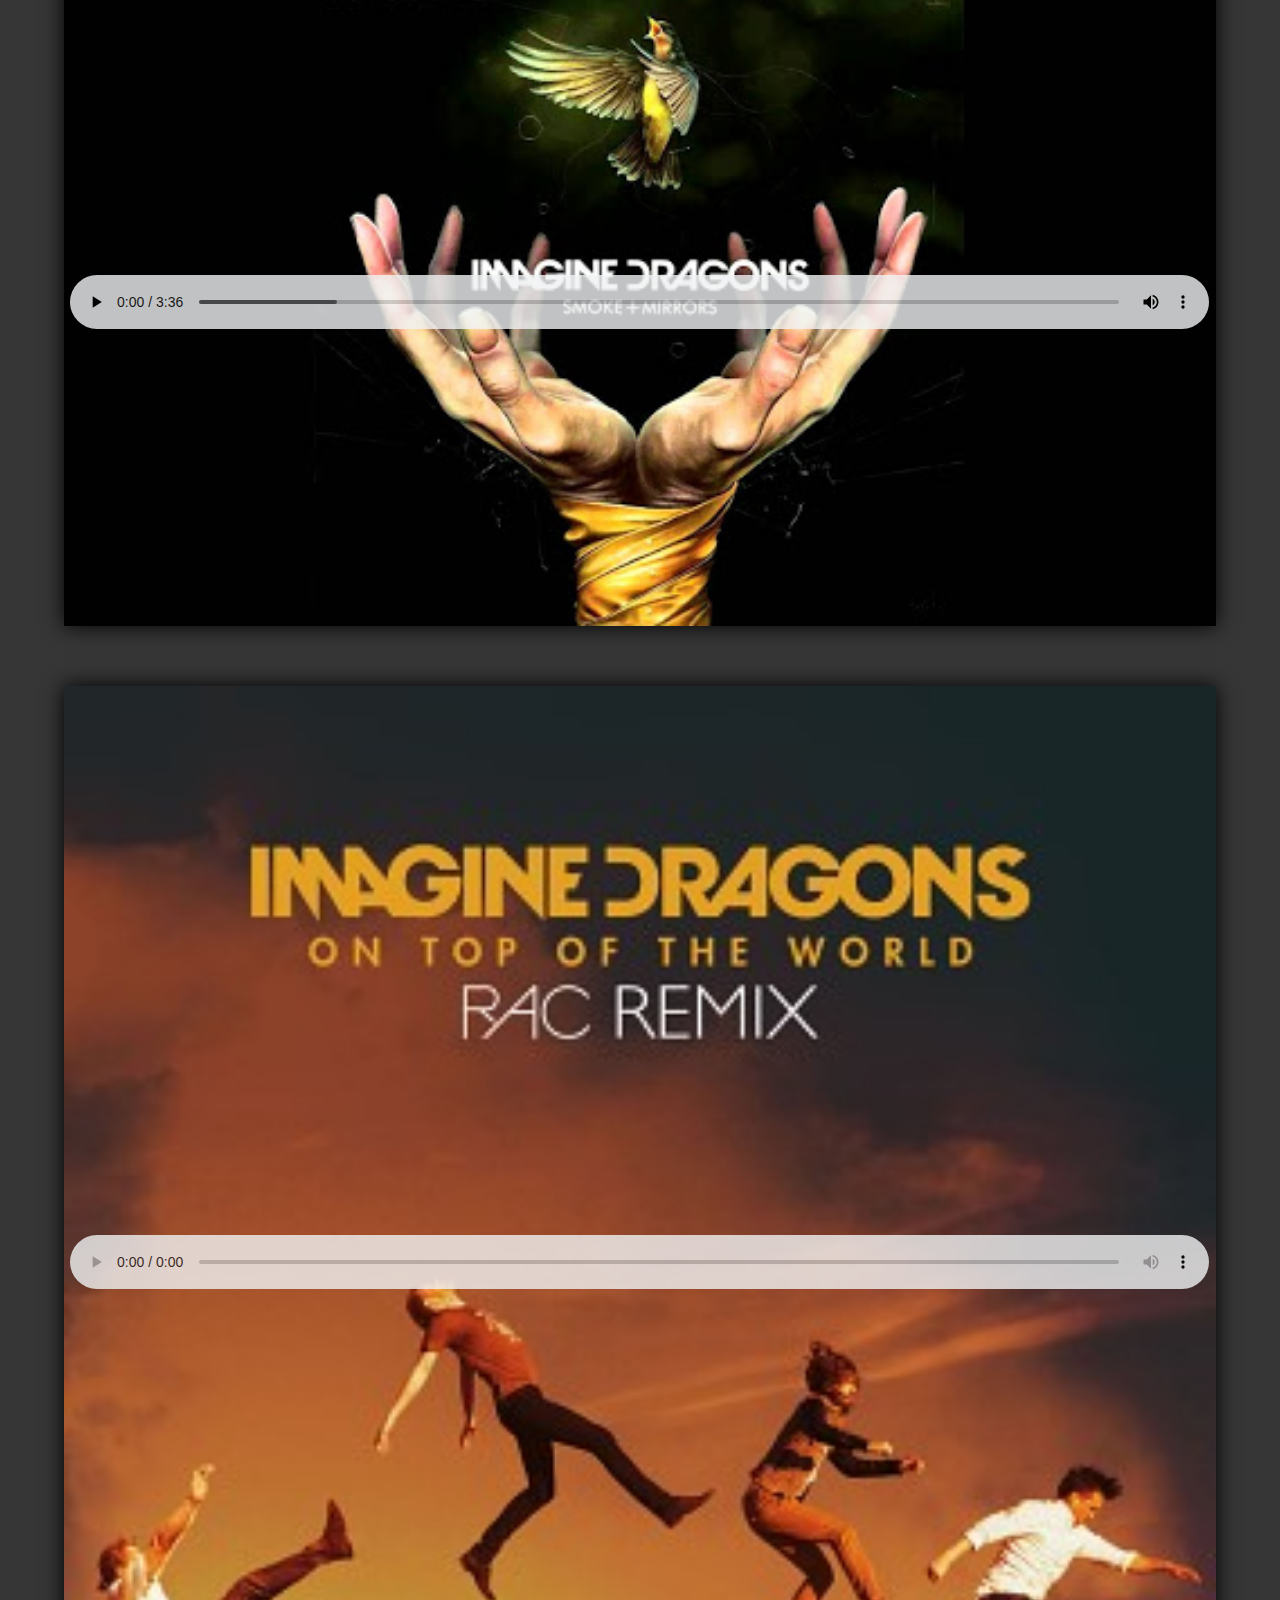
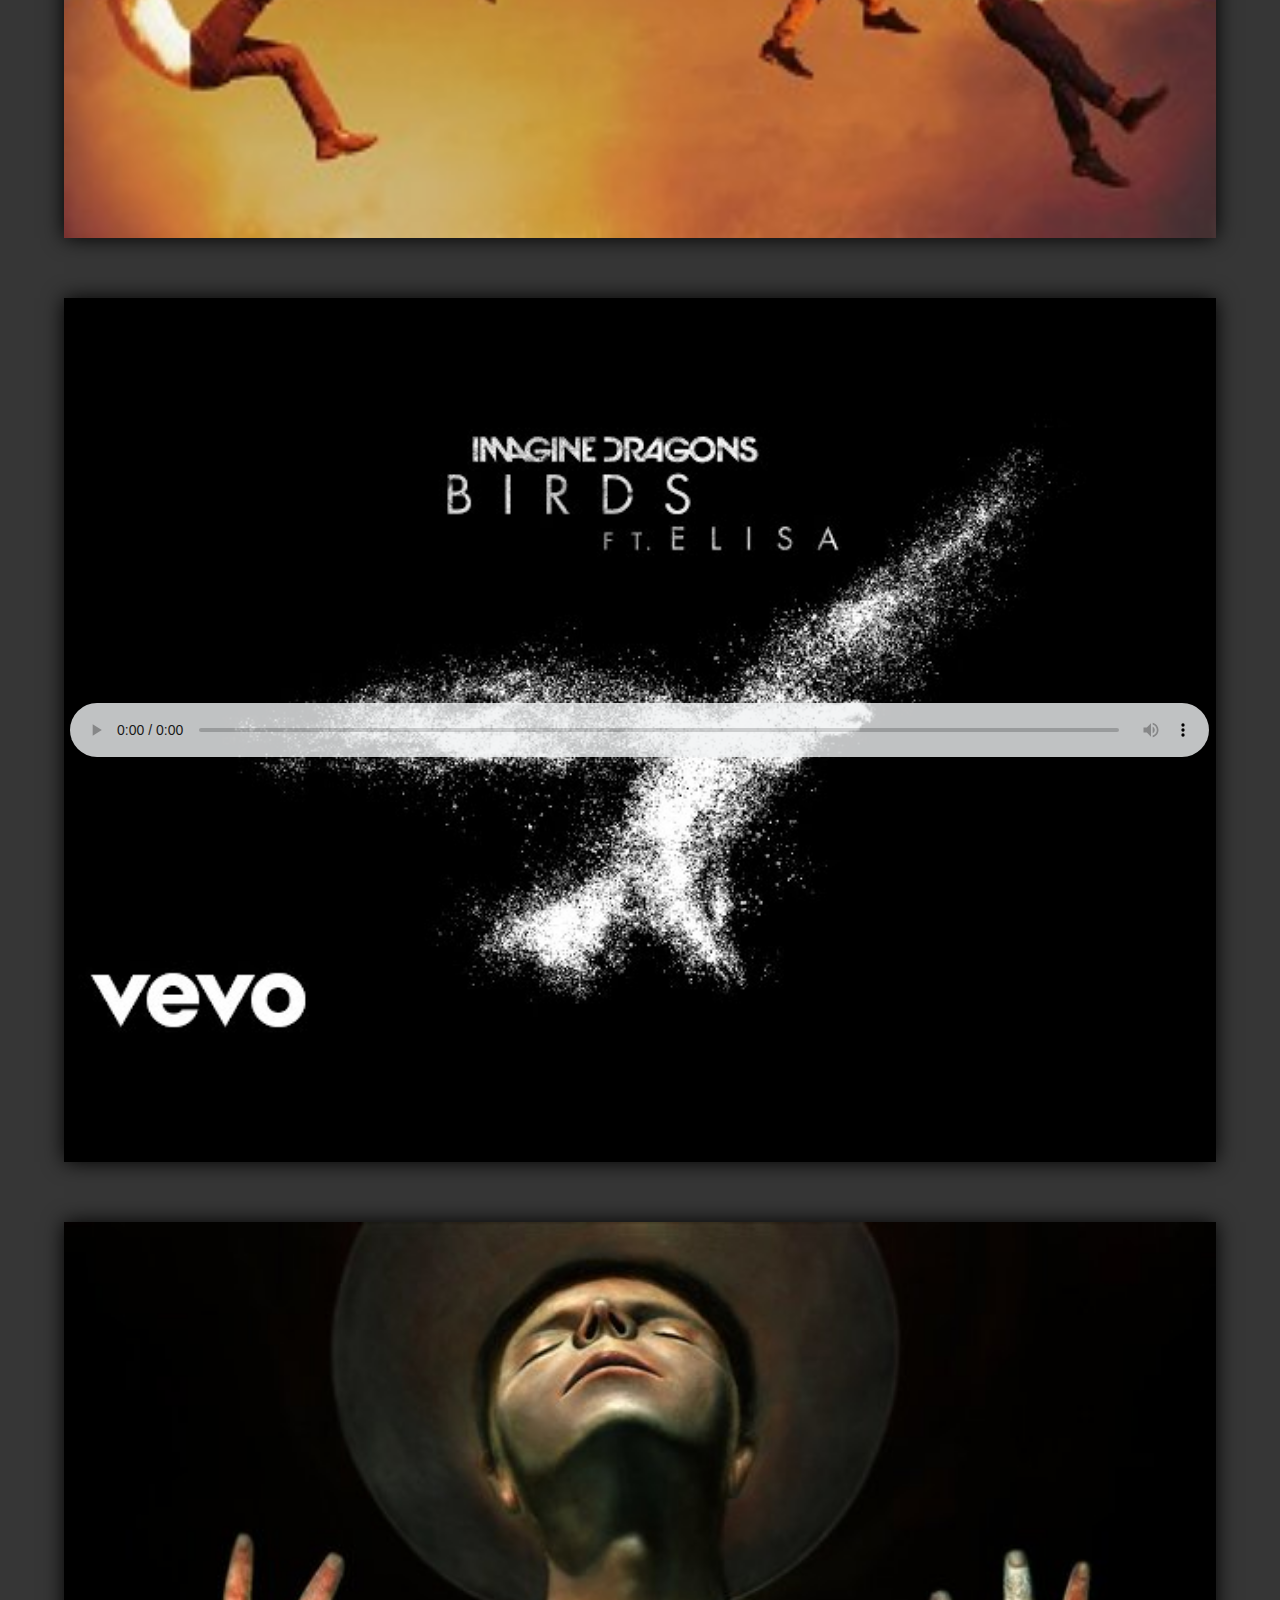
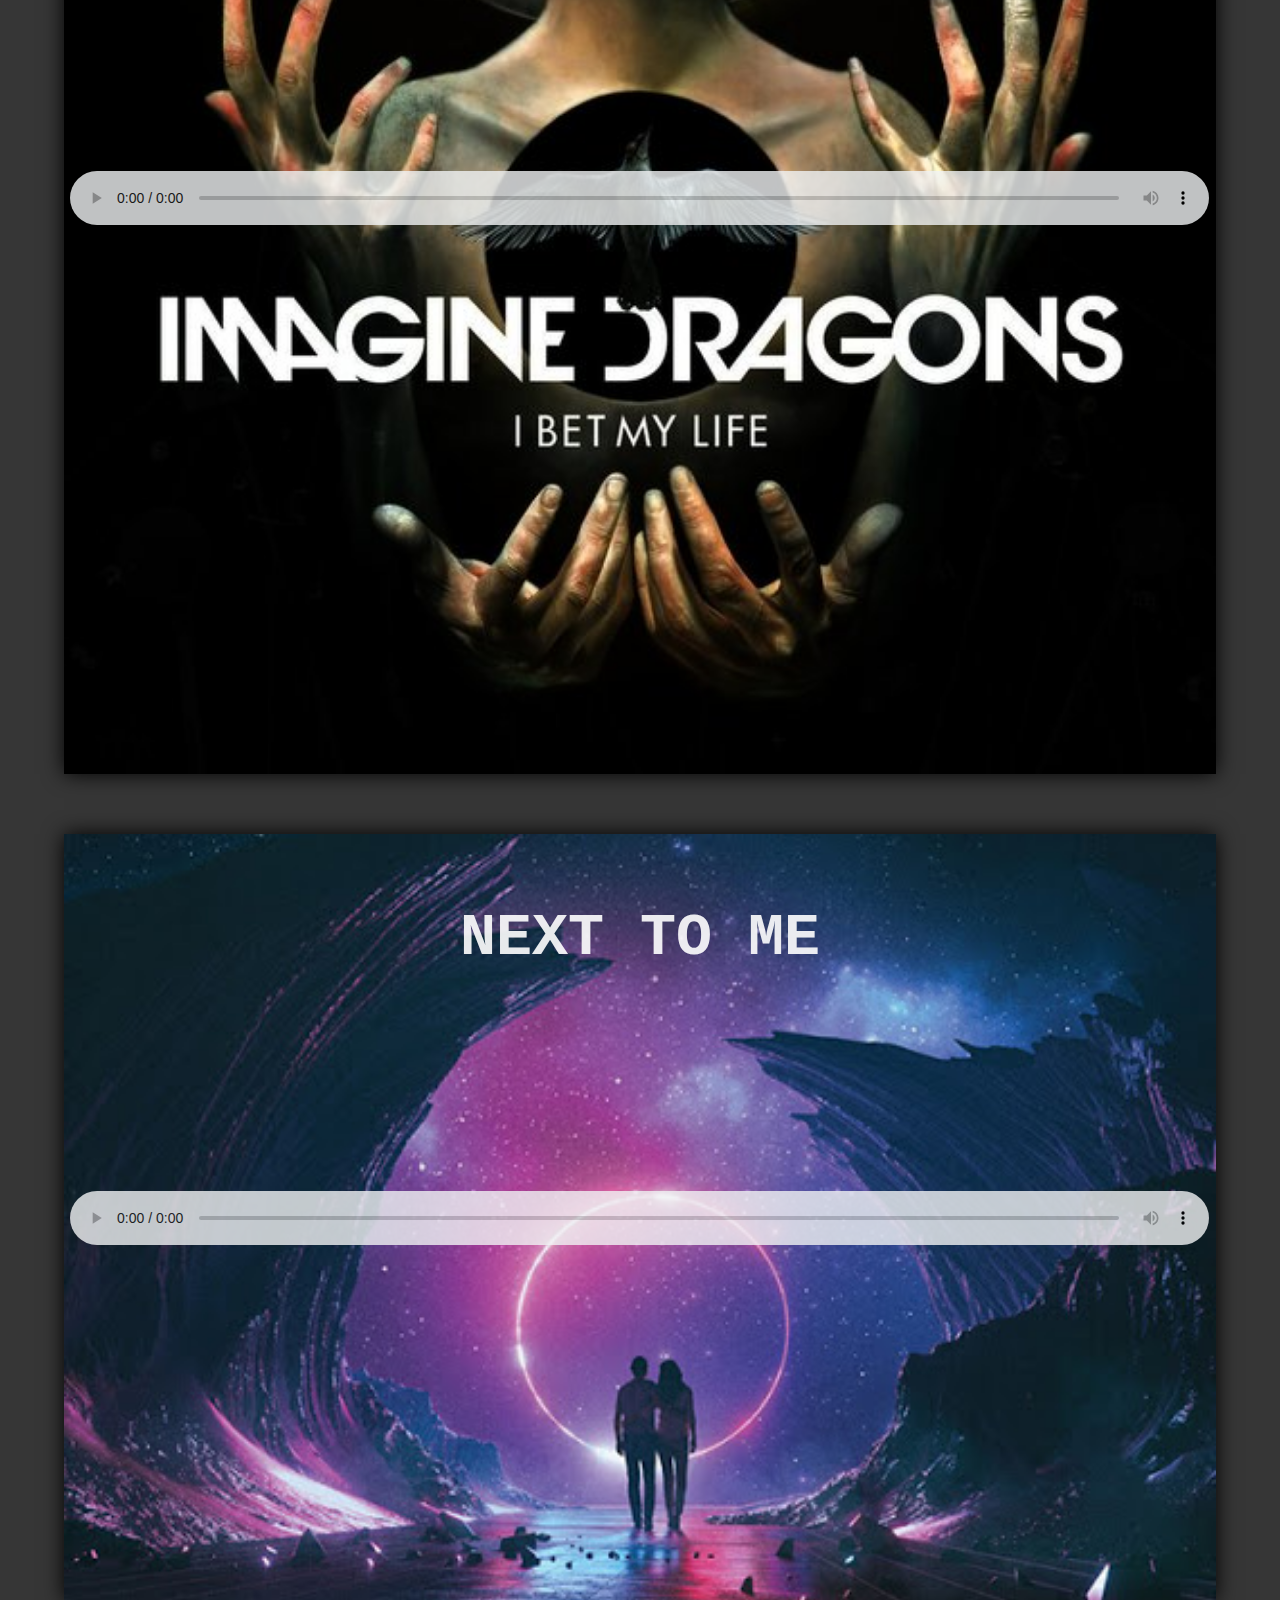
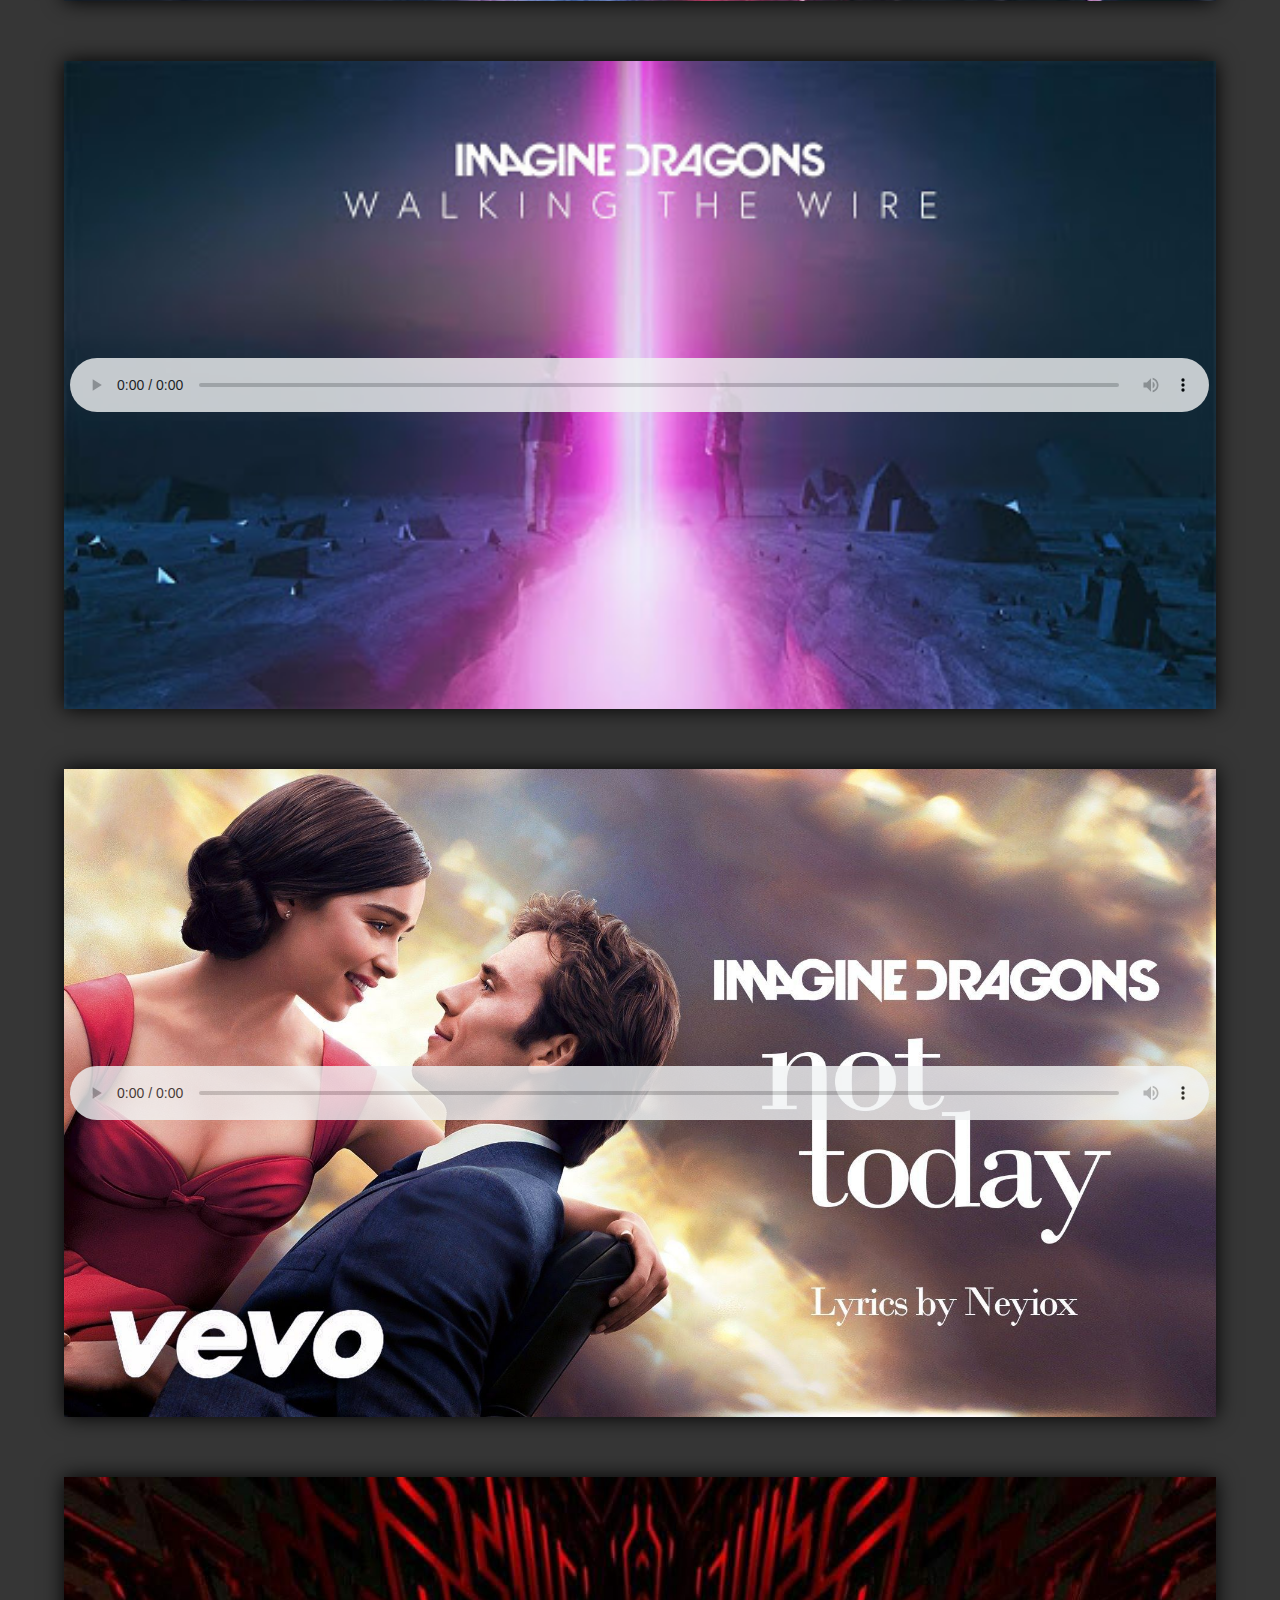
==== commit 65e15e87: "Add files via upload" ====
--- a/index.html
+++ b/index.html
@@ -10,97 +10,115 @@
 <body>
     <div class="lo" id="lo"></div>
     <div class="lod" id="lod"></div>
+    <h1 class="LOG"><a href="in2.html" target="_blank">IMAGINE DRAGONS</a></h1>
     <div class="beliv" id="beliv">
         <H1>BELIEVER</H1>
         <img src="songs/belivet_im.jpg" alt="" class="bel_img" id="bel_img">
-        <audio src="songs/beliv.mp3" controls loop><source src="beliv.mp3" type="audio/mpeg">error</audio>
+        <audio src="songs/beliv.mp3" controls loop id="1"><source src="songs/beliv.mp3" type="audio/mpeg">error</audio>
     </div>
     <div class="nat" id="nat">
         <img src="songs/i.webp" alt="" class="bel_img" id="bel_img">
-        <audio src="songs/natural.mp3" controls loop><source src="natural.mp3" type="audio/mpeg">error</audio>
+        <audio src="songs/natural.mp3" controls loop id="2"><source src="songs/natural.mp3" type="audio/mpeg">error</audio>
     </div>
     <div class="thu" id="thu">
         <img src="songs/thunder_im.jpg" alt="" class="bel_img" id="bel_img">
-        <audio src="songs/thunder.mp3" controls loop><source src="thunder.mp3" type="audio/mpeg">error</audio>
+        <audio src="songs/thunder.mp3" controls loop id="3"><source src="songs/thunder.mp3" type="audio/mpeg">error</audio>
     </div>
     <div class="bad-l" id="bad-l">
         <img src="songs/Bad-Liar_im.jpg" alt="" class="bel_img" id="bel_img">
-        <audio src="songs/Bad-Liar.mp3" controls loop><source src="Bad-Liar.mp3" type="audio/mpeg">error</audio>
+        <audio src="songs/Bad-Liar.mp3" controls loop id="4"><source src="songs/Bad-Liar.mp3" type="audio/mpeg">error</audio>
     </div>
     <div class="dem" id="dem">
         <img src="songs/demons_im.jpg" alt="" class="bel_img" id="bel_img">
-        <audio src="songs/demons.mp3" controls loop><source src="demons.mp3" type="audio/mpeg">error</audio>
+        <audio src="songs/demons.mp3" controls loop id="5"><source src="songs/demons.mp3" type="audio/mpeg">error</audio>
     </div>
     <div class="rad" id="rad">
         <img src="songs/radioactive.webp" alt="" class="bel_img" id="bel_img">
-        <audio src="songs/radioactive_song.mp3" controls loop class="aud6"><source src="demons.mp3" type="audio/mpeg">error</audio>
+        <audio src="songs/radioactive_song.mp3" controls loop class="aud6" id="6"><source src="songs/radioactive_song.mp3" type="audio/mpeg">error</audio>
     </div>
     <div class="weth" id="weth">
         <img src="songs/Weather.jpg" alt="" class="bel_img" id="bel_img">
-        <audio src="songs/weather.mp3" controls loop class="aud6"><source src="demons.mp3" type="audio/mpeg">error</audio>
+        <audio src="songs/weather.mp3" controls loop class="aud6" id="7"><source src="songs/weather.mp3" type="audio/mpeg">error</audio>
     </div>
     <div class="suk" id="suk">
         <img src="songs/squad.jpg" alt="" class="bel_img" id="bel_img">
-        <audio src="songs/squk.mp3" controls loop class="aud6"><source src="demons.mp3" type="audio/mpeg">error</audio>
+        <audio src="songs/squk.mp3" controls loop class="aud6" id="8"><source src="songs/squk.mp3" type="audio/mpeg">error</audio>
     </div>
     <div class="suk" id="suk">
         <img src="songs/warrios.jpg" alt="" class="bel_img" id="bel_img">
-        <audio src="songs/warr.mp3" controls loop class="aud6"><source src="warr.mp3" type="mpeg">error</audio>
+        <audio src="songs/warr.mp3" controls loop class="aud6" id="9"><source src="songs/warr.mp3" type="mpeg">error</audio>
     </div>
     <div class="suk" id="suk">
         <img src="songs/time_im.jpg" alt="" class="bel_img" id="bel_img">
-        <audio src="songs/its time.mp3" controls loop class="aud6"><source src="warr.mp3" type="mpeg">error</audio>
+        <audio src="songs/its time.mp3" controls loop class="aud6" id="10"><source src="songs/its time.mp3" type="mpeg">error</audio>
     </div>
     <div class="suk" id="suk">
         <img src="songs/sorry_im.jpg" alt="" class="bel_img" id="bel_img">
-        <audio src="songs/i am sorry.mp3" controls loop class="aud6"><source src="warr.mp3" type="mpeg">error</audio>
+        <audio src="songs/i am sorry.mp3" controls loop class="aud6" id="11"><source src="songs/i am sorry.mp3" type="mpeg">error</audio>
     </div>
     <div class="suk" id="suk">
         <img src="songs/world.jpg" alt="" class="bel_img" id="bel_img">
-        <audio src="songs/world.mp3" controls loop class="aud6"><source src="warr.mp3" type="mpeg">error</audio>
+        <audio src="songs/world.mp3" controls loop class="aud6" id="12"><source src="songs/world.mp3" type="mpeg">error</audio>
     </div>
     <div class="suk" id="suk">
         <img src="songs/bird.jpg" alt="" class="bel_img" id="bel_img">
-        <audio src="songs/birds.mp3" controls loop class="aud6"><source src="warr.mp3" type="mpeg">error</audio>
+        <audio src="songs/birds.mp3" controls loop class="aud6" id="13"><source src="songs/birds.mp3" type="mpeg">error</audio>
     </div>
     <div class="suk" id="suk">
         <img src="songs/life.jpg" alt="" class="bel_img" id="bel_img">
-        <audio src="songs/life.mp3" controls loop class="aud6"><source src="warr.mp3" type="mpeg">error</audio>
+        <audio src="songs/life.mp3" controls loop class="aud6" id="14"><source src="songs/life.mp3" type="mpeg">error</audio>
     </div>
     <div class="suk" id="suk">
         <h1>NEXT TO ME</h1>
         <img src="songs/Next.jpg" alt="" class="bel_img" id="bel_img">
-        <audio src="songs/Next.mp3" controls loop class="aud6"><source src="warr.mp3" type="mpeg">error</audio>
+        <audio src="songs/Next.mp3" controls loop class="aud6" id="15"><source src="songs/Next.mp3" type="mpeg">error</audio>
     </div>
     <div class="suk" id="suk">
         <img src="songs/here.jpg" alt="" class="bel_img" id="bel_img">
-        <audio src="songs/were.mp3" controls loop class="aud6"><source src="warr.mp3" type="mpeg">error</audio>
+        <audio src="songs/were.mp3" controls loop class="aud6" id="16"><source src="songs/were.mp3" type="mpeg">error</audio>
     </div>
     <div class="suk" id="suk">
         <img src="songs/today.jpg" alt="" class="bel_img" id="bel_img">
-        <audio src="songs/today.mp3" controls loop class="aud6"><source src="warr.mp3" type="mpeg">error</audio>
+        <audio src="songs/today.mp3" controls loop class="aud6" id="17"><source src="songs/today.mp3" type="mpeg">error</audio>
     </div>
     <div class="suk" id="suk">
         <img src="songs/are.jpg" alt="" class="bel_img" id="bel_img">
-        <audio src="songs/are.mp3" controls loop class="aud6"><source src="warr.mp3" type="mpeg">error</audio>
+        <audio src="songs/are.mp3" controls loop class="aud6" id="18"><source src="songs/are.mp3" type="mpeg">error</audio>
     </div>
     <div class="suk" id="suk">
         <img src="songs/zero.jpg" alt="" class="bel_img" id="bel_img">
-        <audio src="songs/zero.mp3" controls loop class="aud6"><source src="warr.mp3" type="mpeg">error</audio>
+        <audio src="songs/zero.mp3" controls loop class="aud6" id="19"><source src="songs/zero.mp3" type="mpeg">error</audio>
     </div>
     <div class="suk" id="suk">
         <img src="songs/mons.png" alt="" class="bel_img" id="bel_img">
-        <audio src="songs/mons.mp3" controls loop class="aud6"><source src="warr.mp3" type="mpeg">error</audio>
+        <audio src="songs/mons.mp3" controls loop class="aud6" id="20"><source src="songs/mons.mp3" type="mpeg">error</audio>
     </div>
     <div class="suk" id="suk">
         <img src="songs/trouble.jpg" alt="" class="bel_img" id="bel_img">
-        <audio src="songs/trouble.mp3" controls loop class="aud6"><source src="warr.mp3" type="mpeg">error</audio>
+        <audio src="songs/trouble.mp3" controls loop class="aud6" id="21"><source src="songs/trouble.mp3" type="mpeg">error</audio>
     </div>
     <div class="suk" id="suk">
         <h1 class="k">BLEEDING OUT</h1>
         <img src="songs/out.jpg" alt="" class="bel_img" id="bel_img">
-        <audio src="songs/out.mp3" controls loop class="aud6"><source src="warr.mp3" type="mpeg">error</audio>
+        <audio src="songs/out.mp3" controls loop class="aud6" name="l" id="22"><source src="songs/out.mp3" type="mpeg">error</audio>
     </div>
+    <div class="suk" id="suk">
+        <img src="songs/cry.jpg" alt="" class="bel_img" id="bel_img">
+        <audio src="songs/cry.mp3" controls loop class="aud6" id="23"><source src="songs/cry.mp3" type="mpeg">error</audio>
+    </div>
+    <div class="suk" id="suk">
+        <img src="songs/fri.jpg" alt="" class="bel_img" id="bel_img">
+        <audio src="songs/fri.mp3" controls loop class="aud6" id="24"><source src="songs/fri.mp3" type="mpeg">error</audio>
+    </div>
+    <div class="suk" id="suk">
+        <img src="https://images.genius.com/47b3e1a83bbbee0a3de982bcb77b4c1b.600x600x1.jpg" alt="" class="bel_img" id="bel_img">
+        <audio src="https://cdn1.muzgoo.net/uploads/files/2017-09/1506626220_01_-shots.mp3" controls loop class="aud6" id="25"><source src="https://cdn1.muzgoo.net/uploads/files/2017-09/1506626220_01_-shots.mp3" type="mpeg">error</audio>
+    </div>
+    <div class="suk" id="suk">
+        <img src="https://u.kanobu.ru/editor/images/86/d9f1bbd8-e56f-4b5f-b420-5d07b1993b39.jpg" alt="" class="bel_img" id="bel_img">
+        <audio src="songs/know.mp3" controls loop class="aud6" id="26"><source src="warr.mp3" type="mpeg">error</audio>
+    </div>
+    <p>created by Sabyr</p>
     <script src="index.js">
        
     </script>
--- a/style.css
+++ b/style.css
@@ -28,7 +28,6 @@
     position: absolute;
     top: 50%;
     transform: translate(0,-50%);
-    
 }
 .lo{
     position: fixed;
@@ -43,7 +42,7 @@
     position: fixed;
     width: 100px;
     height: 100px;
-    z-index: 4;
+    z-index: 4; 
     left: 50%;
     top: 50%;
     margin: 0;
@@ -54,6 +53,42 @@
     border-radius: 100px;
     border-top-color: blue;
     animation: spinder 900ms infinite linear;
+}
+.j{
+    display: block;
+    margin-top: 0px;
+    background: rgb( 54, 54, 54);
+    position: relative;
+    width: 90%;
+    margin: auto;
+    padding: 0;
+}
+p{
+    text-align: center;
+    background: rgb( 54, 54, 54);
+    width: 100%;
+    font-size: 50px;
+    color: white;
+    margin: 0;
+    padding: 0;
+}
+.p{
+    text-align: left;
+    padding-top: 20px;
+    padding-bottom: 20px;
+    display: block;
+    font-size: 20px;
+}
+li{
+    text-align: left;
+    padding-top: 20px;
+    padding-bottom: 20px;
+    font-size: 20px;
+    color: white;
+}
+a{
+    color: white;
+    text-decoration: none;
 }
 .del{
     display: none;
@@ -76,11 +111,22 @@
     opacity: 0.9;
     font-family:'Courier New';
 }
+.LOG{
+    position: relative;
+    width: 100%;
+    text-align: center;
+    font-size: 60px;
+    color: white;
+    font-family:'Courier New';
+    z-index: 9;
+    padding: 0;
+    margin: 0;
+}
 body{
     display: grid;
     margin: 0;
     padding: 0;
-    background: #8121ff;
+    background: rgb( 54, 54, 54);
 }
 ::-webkit-scrollbar {
     width: 10px;
@@ -95,6 +141,11 @@
     border-radius: 10px;
     background: linear-gradient(rgb(255, 158, 46),rgb(85, 252, 160),rgb(115, 234, 255)); 
 }
+.b{
+    font-size: 60px;
+    width: 100%;
+    text-align: center;
+}
 @media (min-width:1450px){
     h1{
         position: absolute;
@@ -106,6 +157,18 @@
         opacity: 0.9;
         font-family:'Courier New';
     }
+    .LOG{
+        position: relative;
+        width: 100%;
+        text-align: center;
+        font-size: 160px;
+        color: white;
+        font-family:'Courier New';
+        z-index: 9;
+        padding: 0;
+        margin: 0;
+        text-decoration: none;
+    }
     .k{
         position: absolute;
         width: 100%;
@@ -116,4 +179,4 @@
         opacity: 0.9;
         font-family:'Courier New';
     }
-}+}
